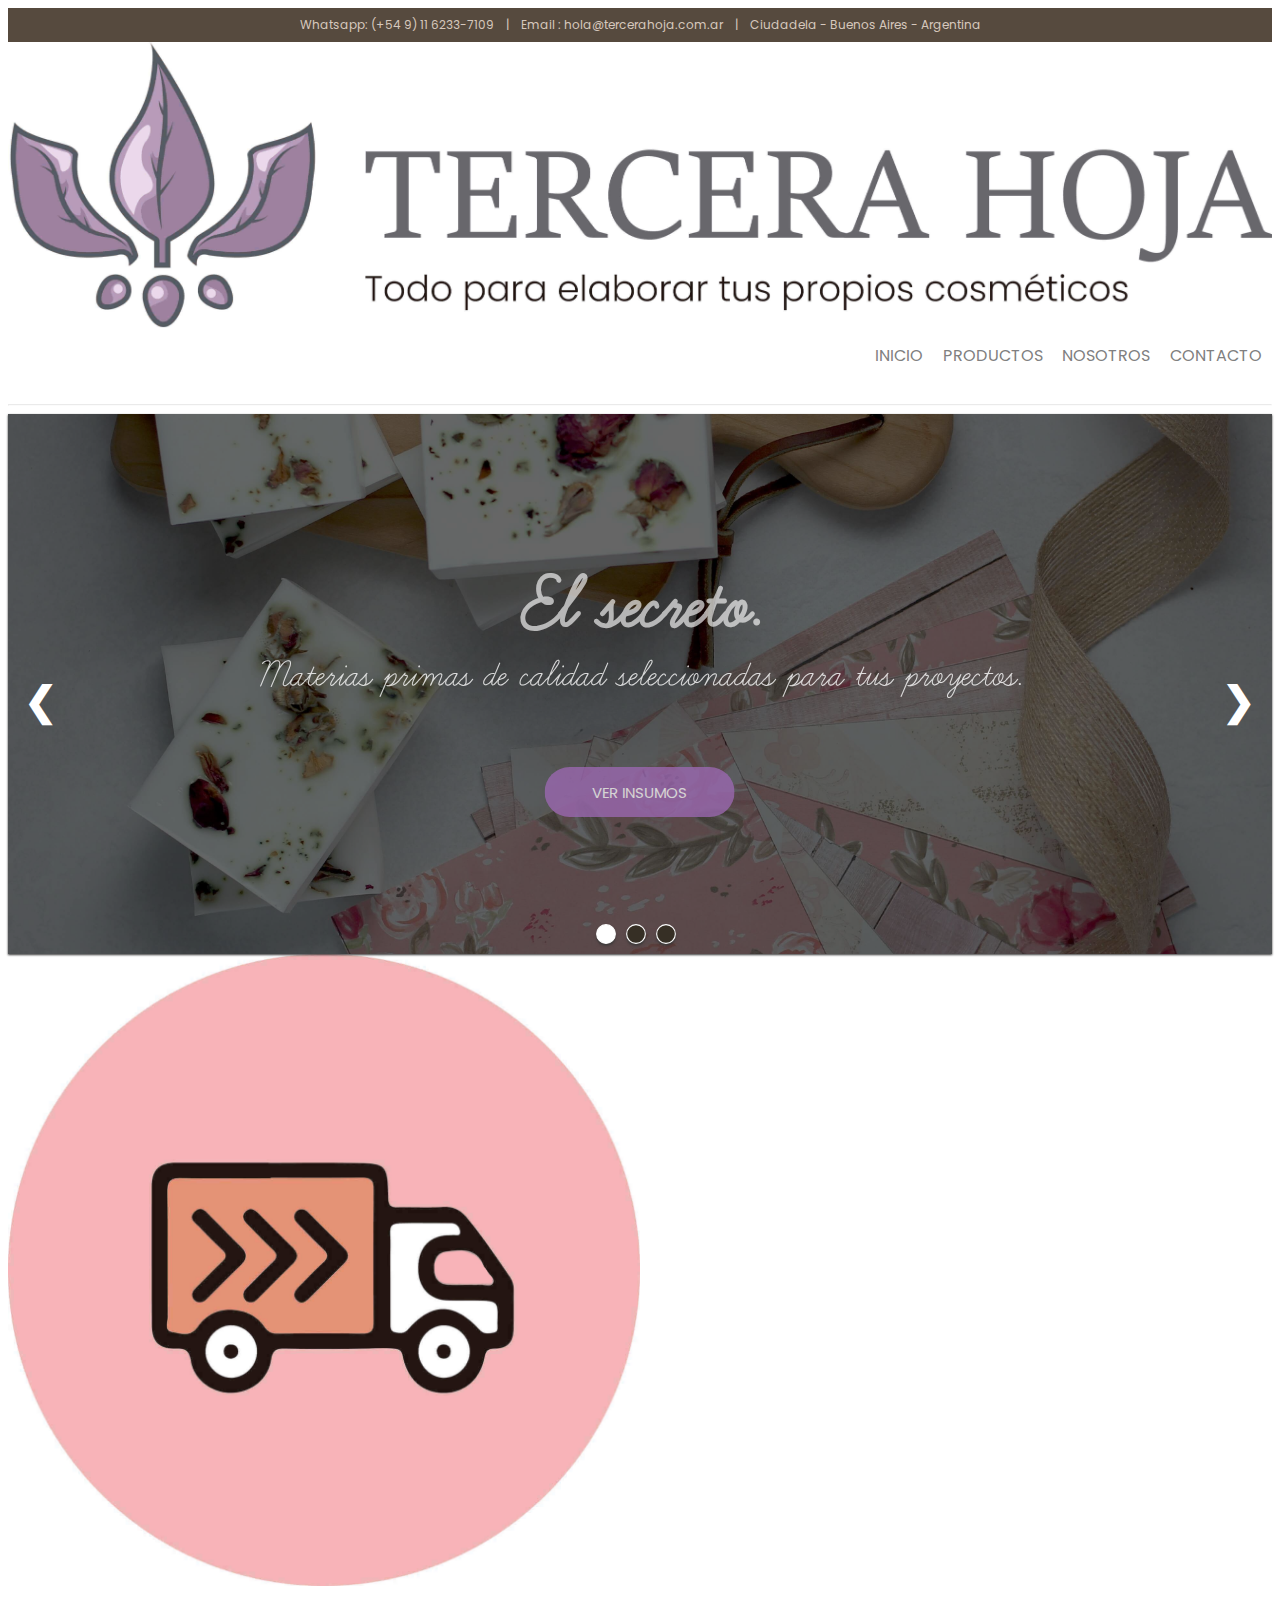
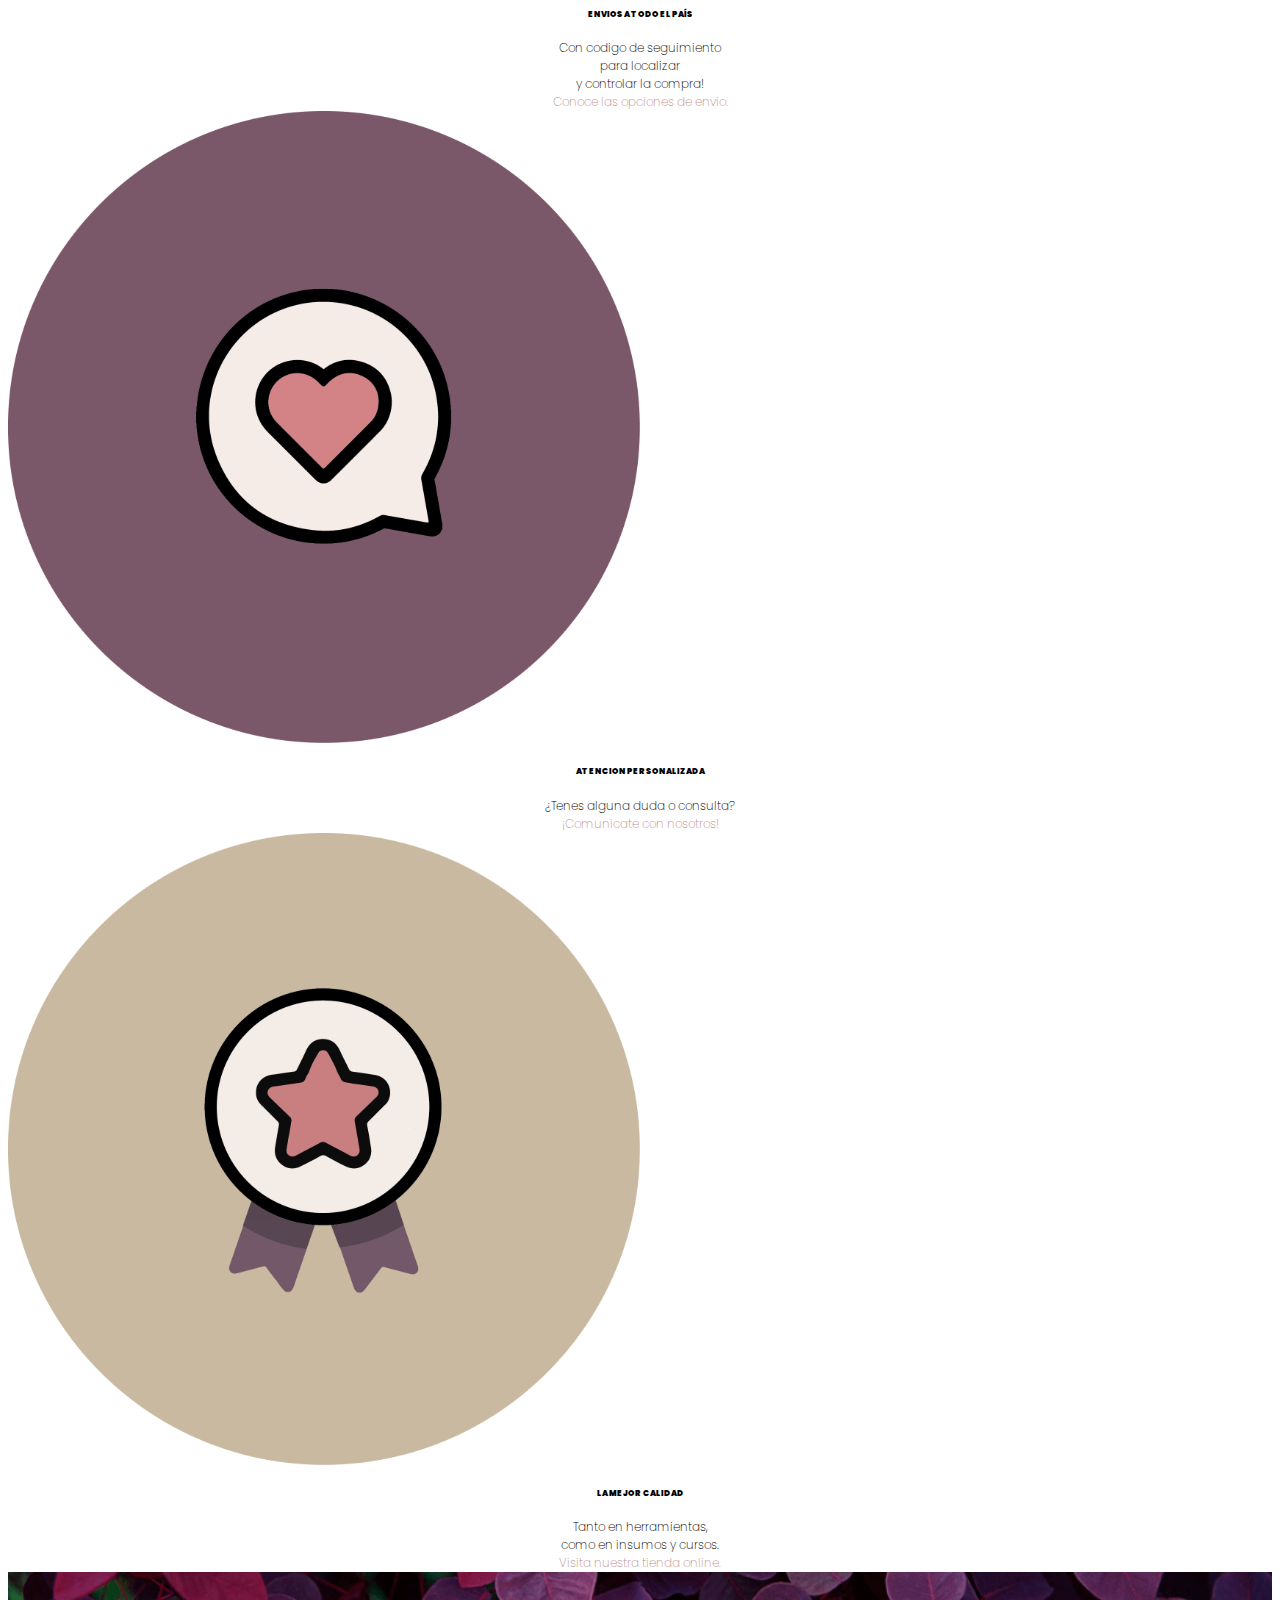
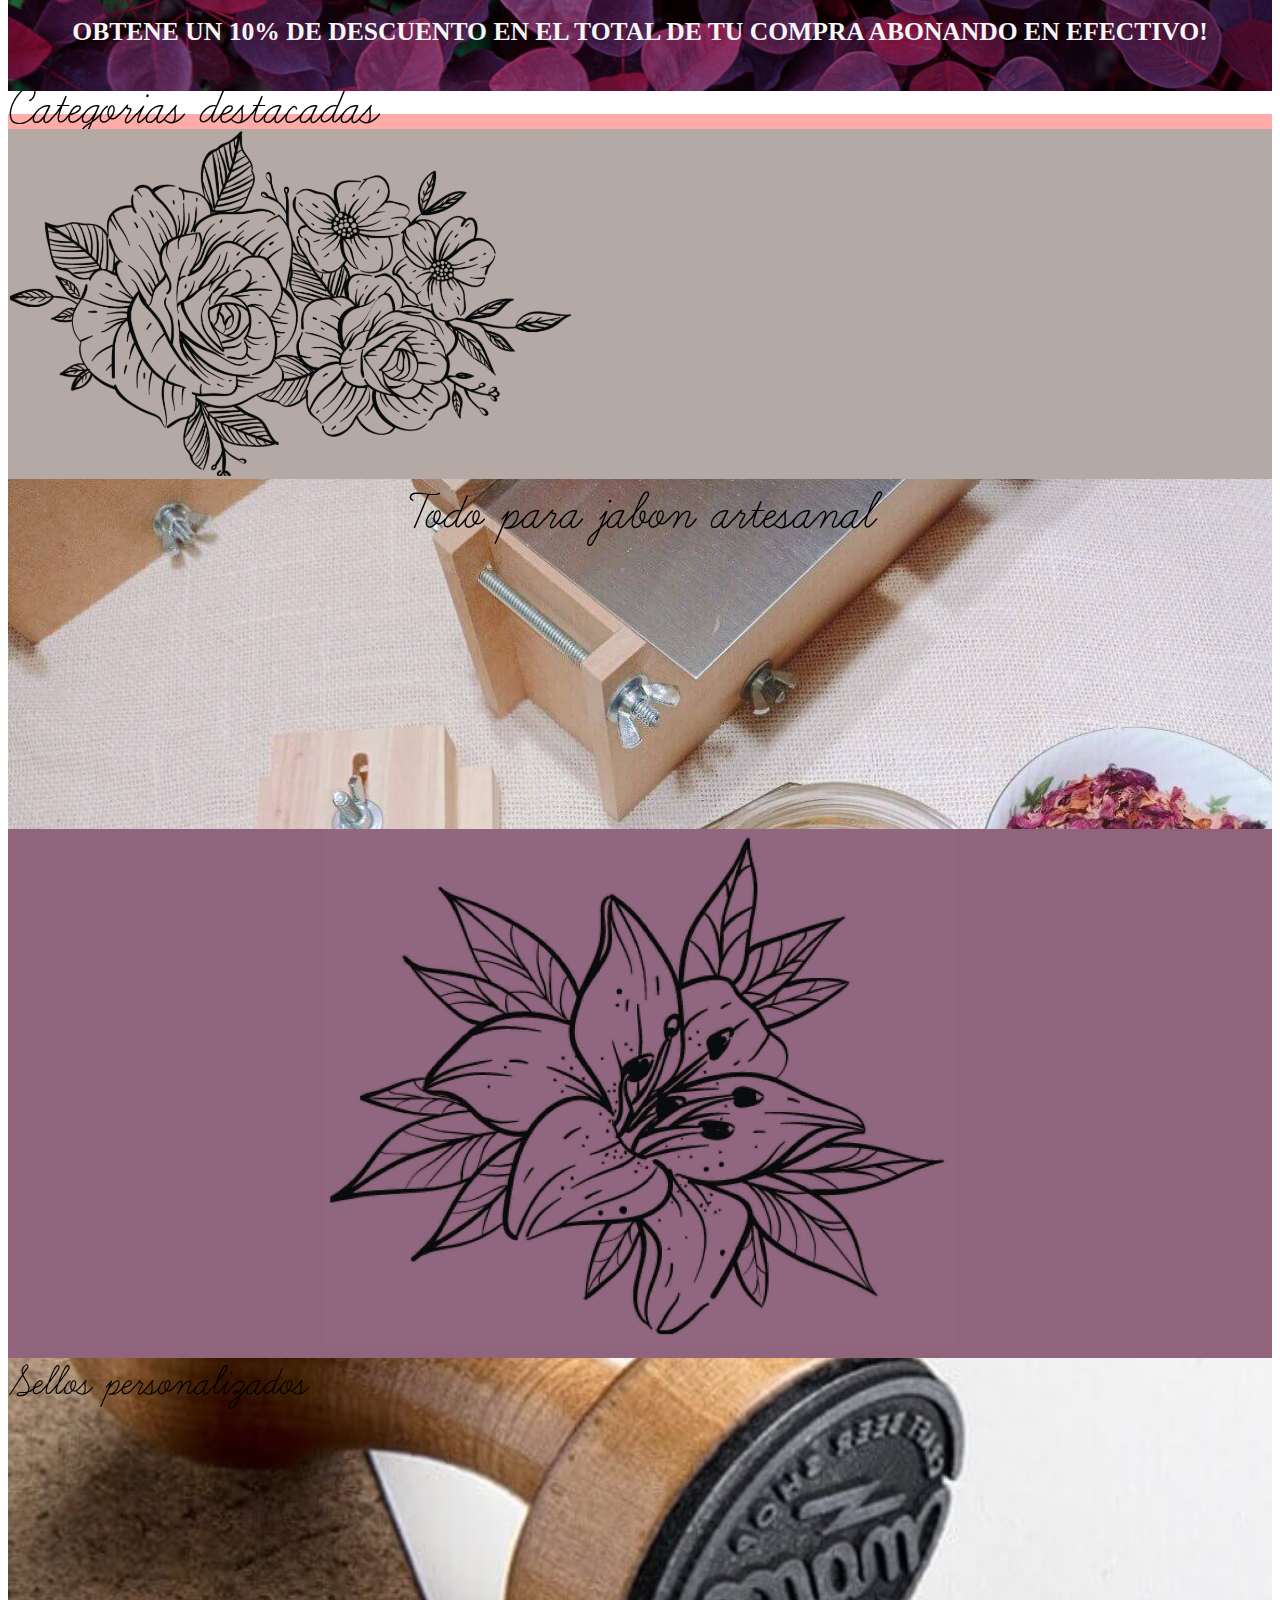
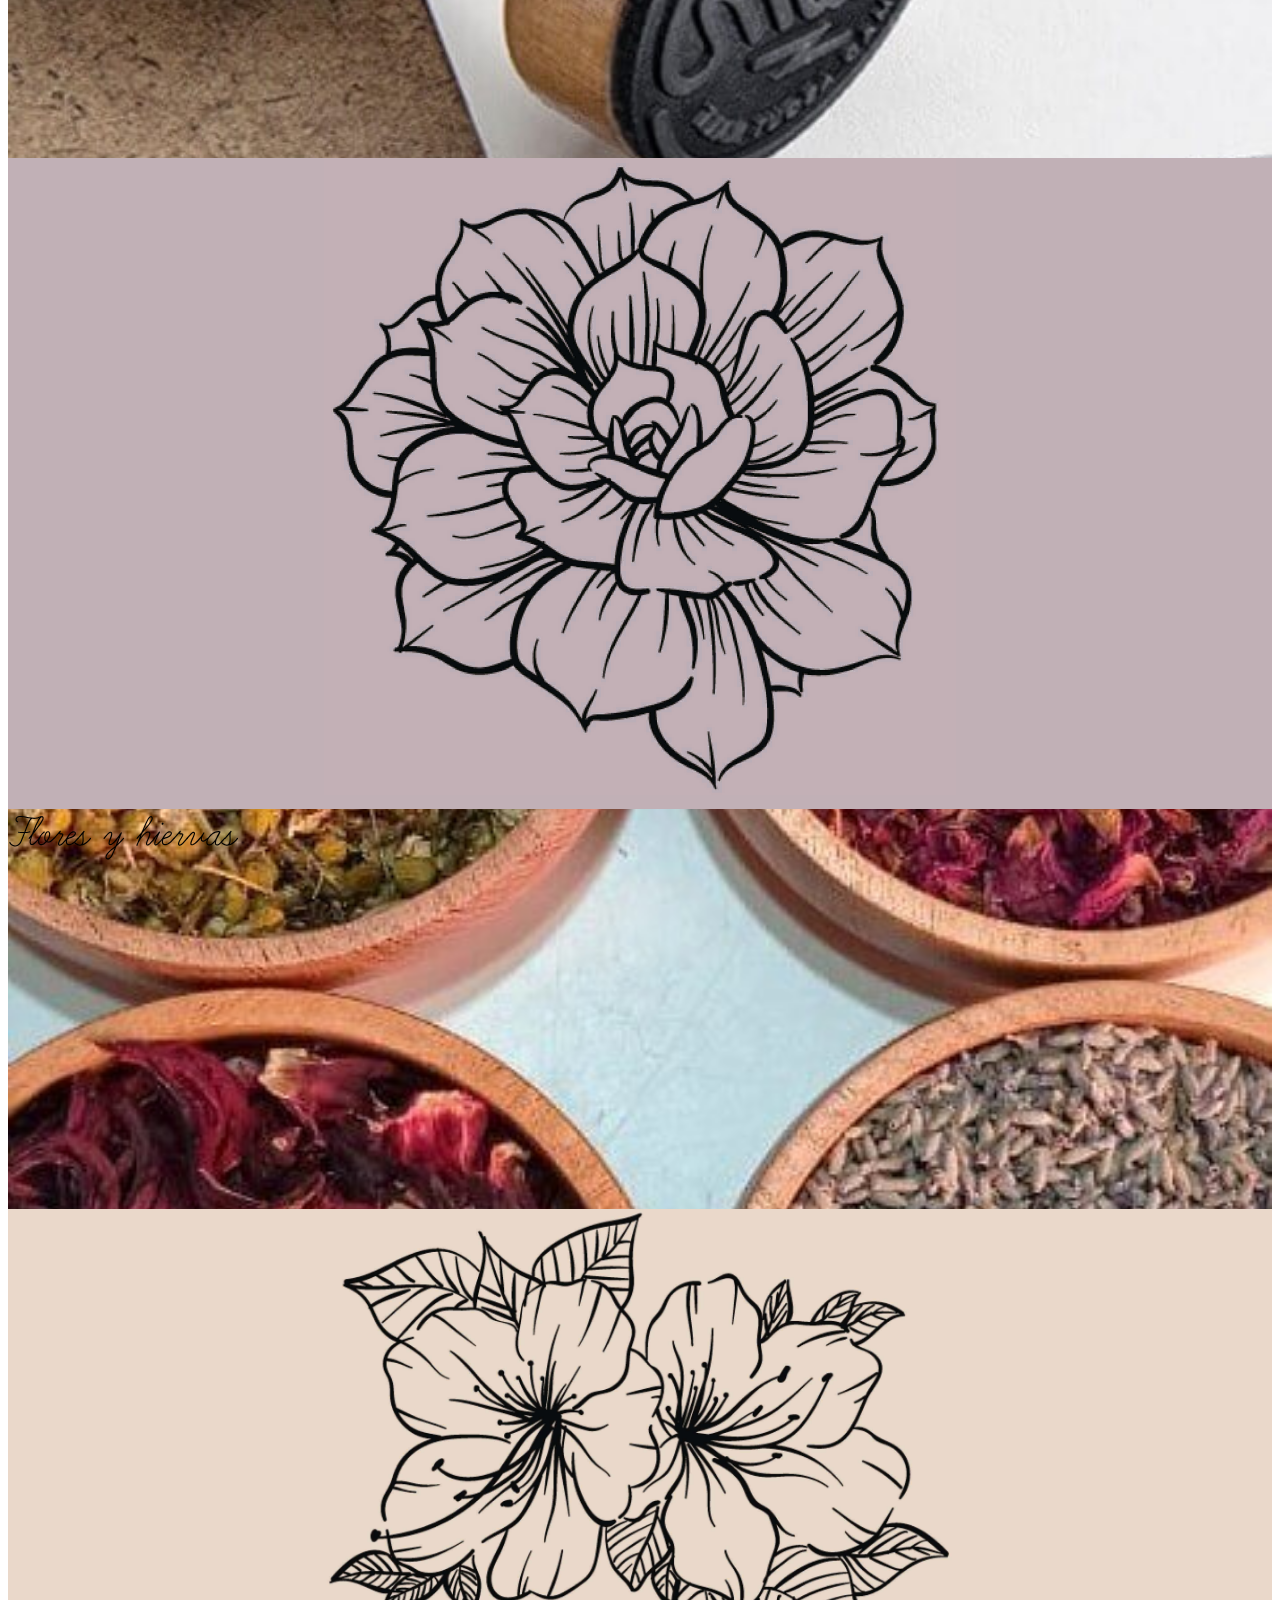
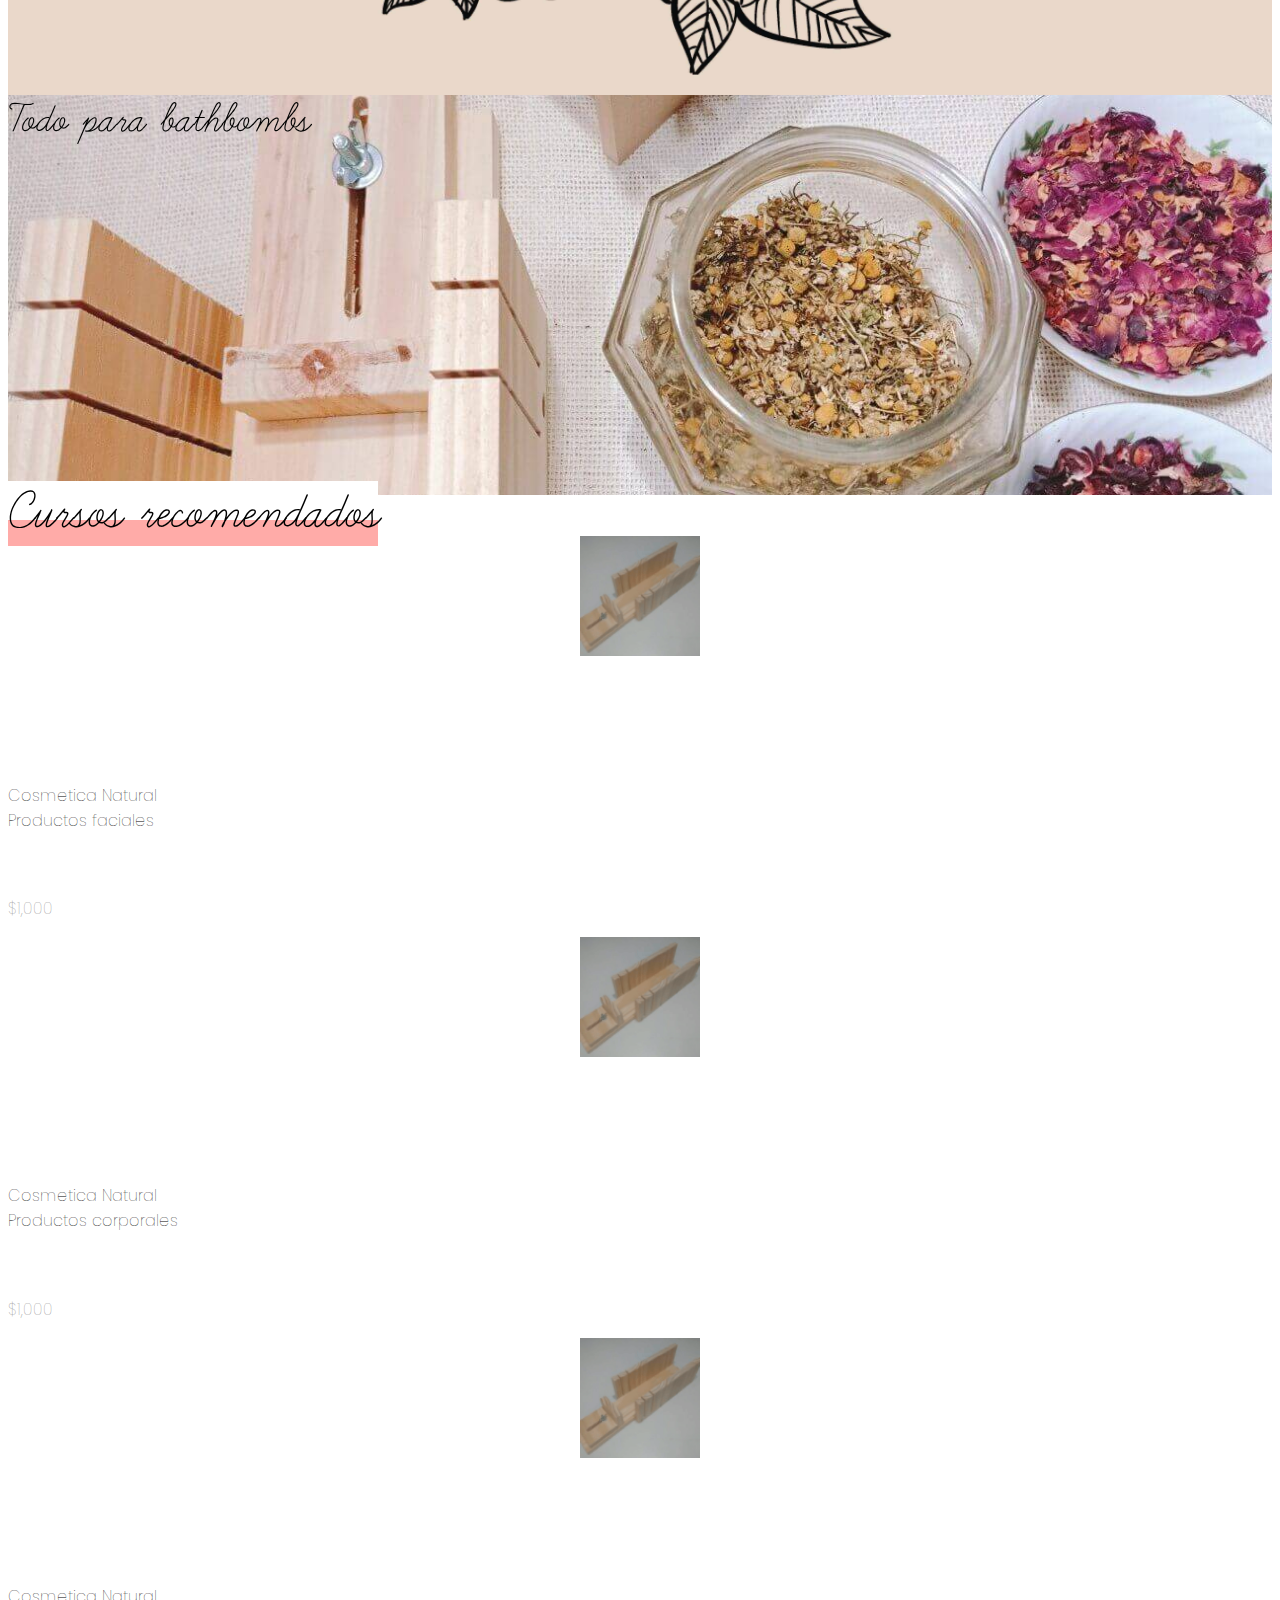
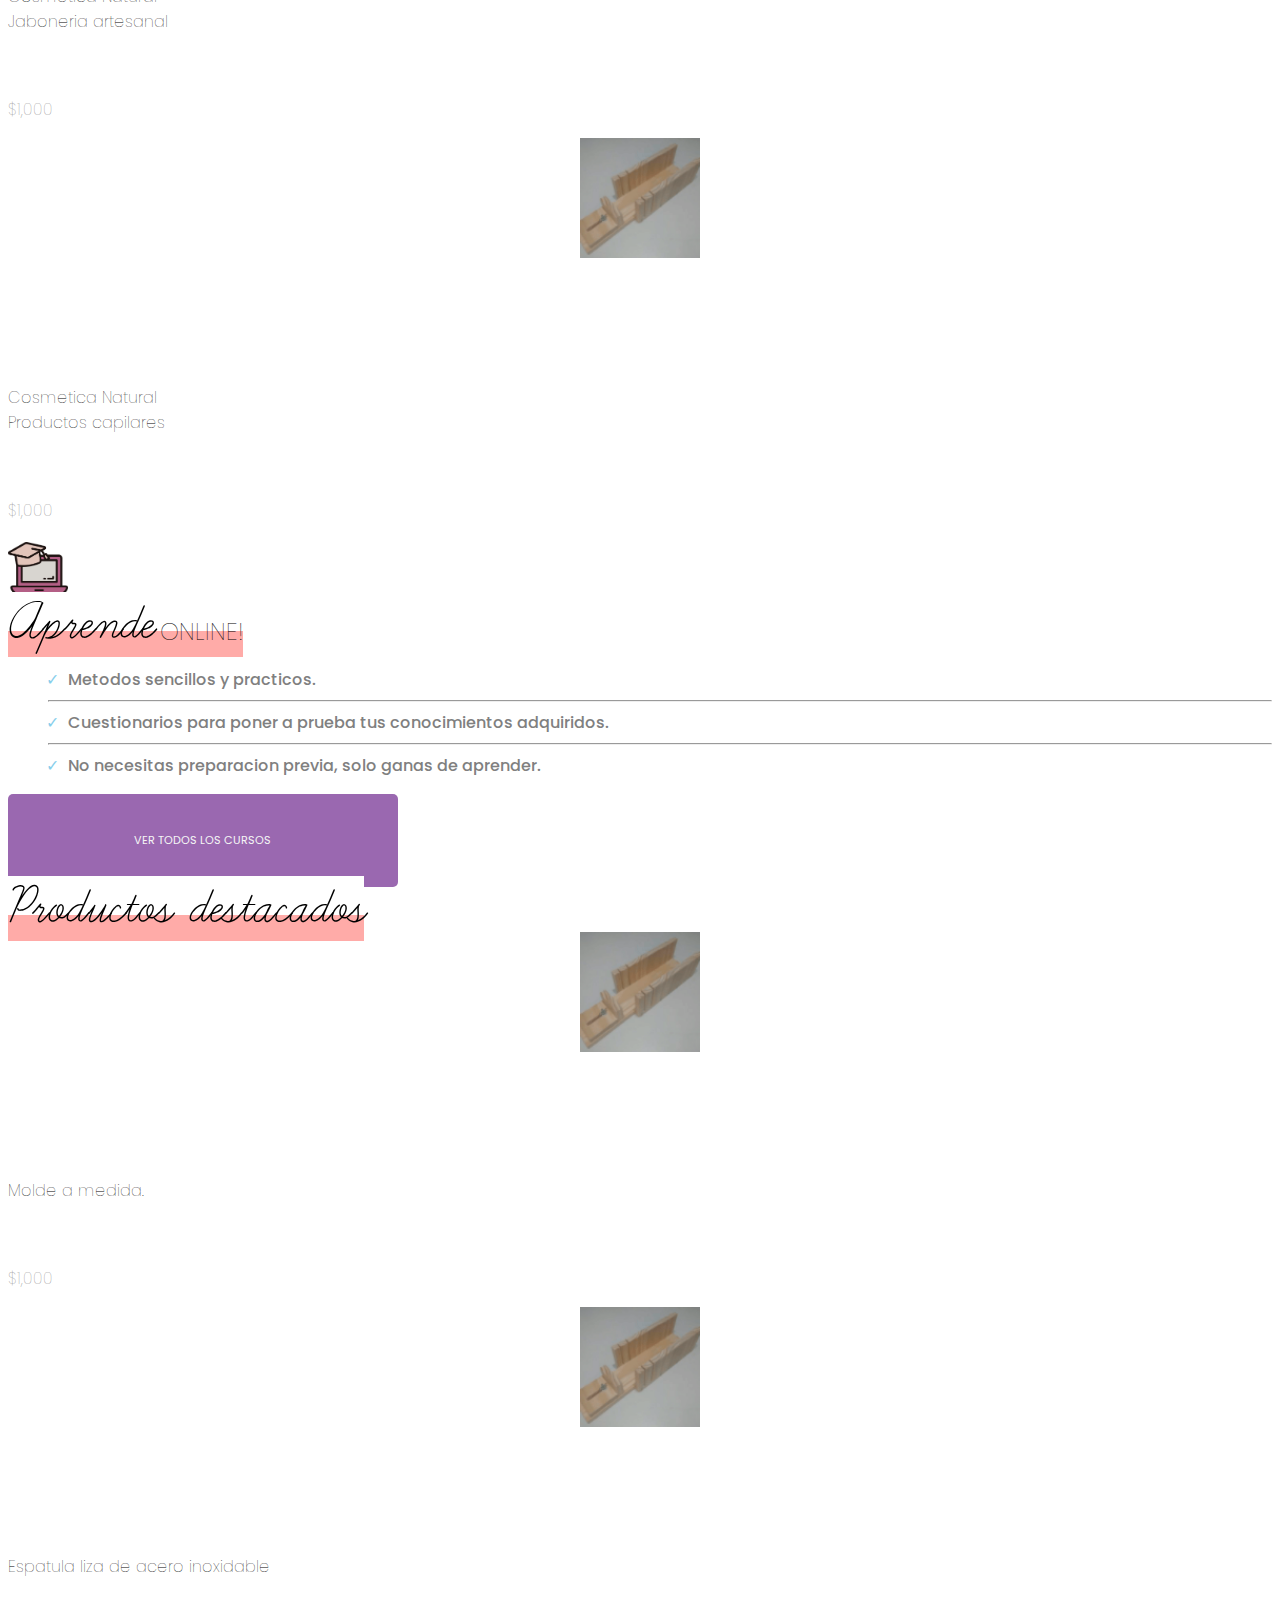
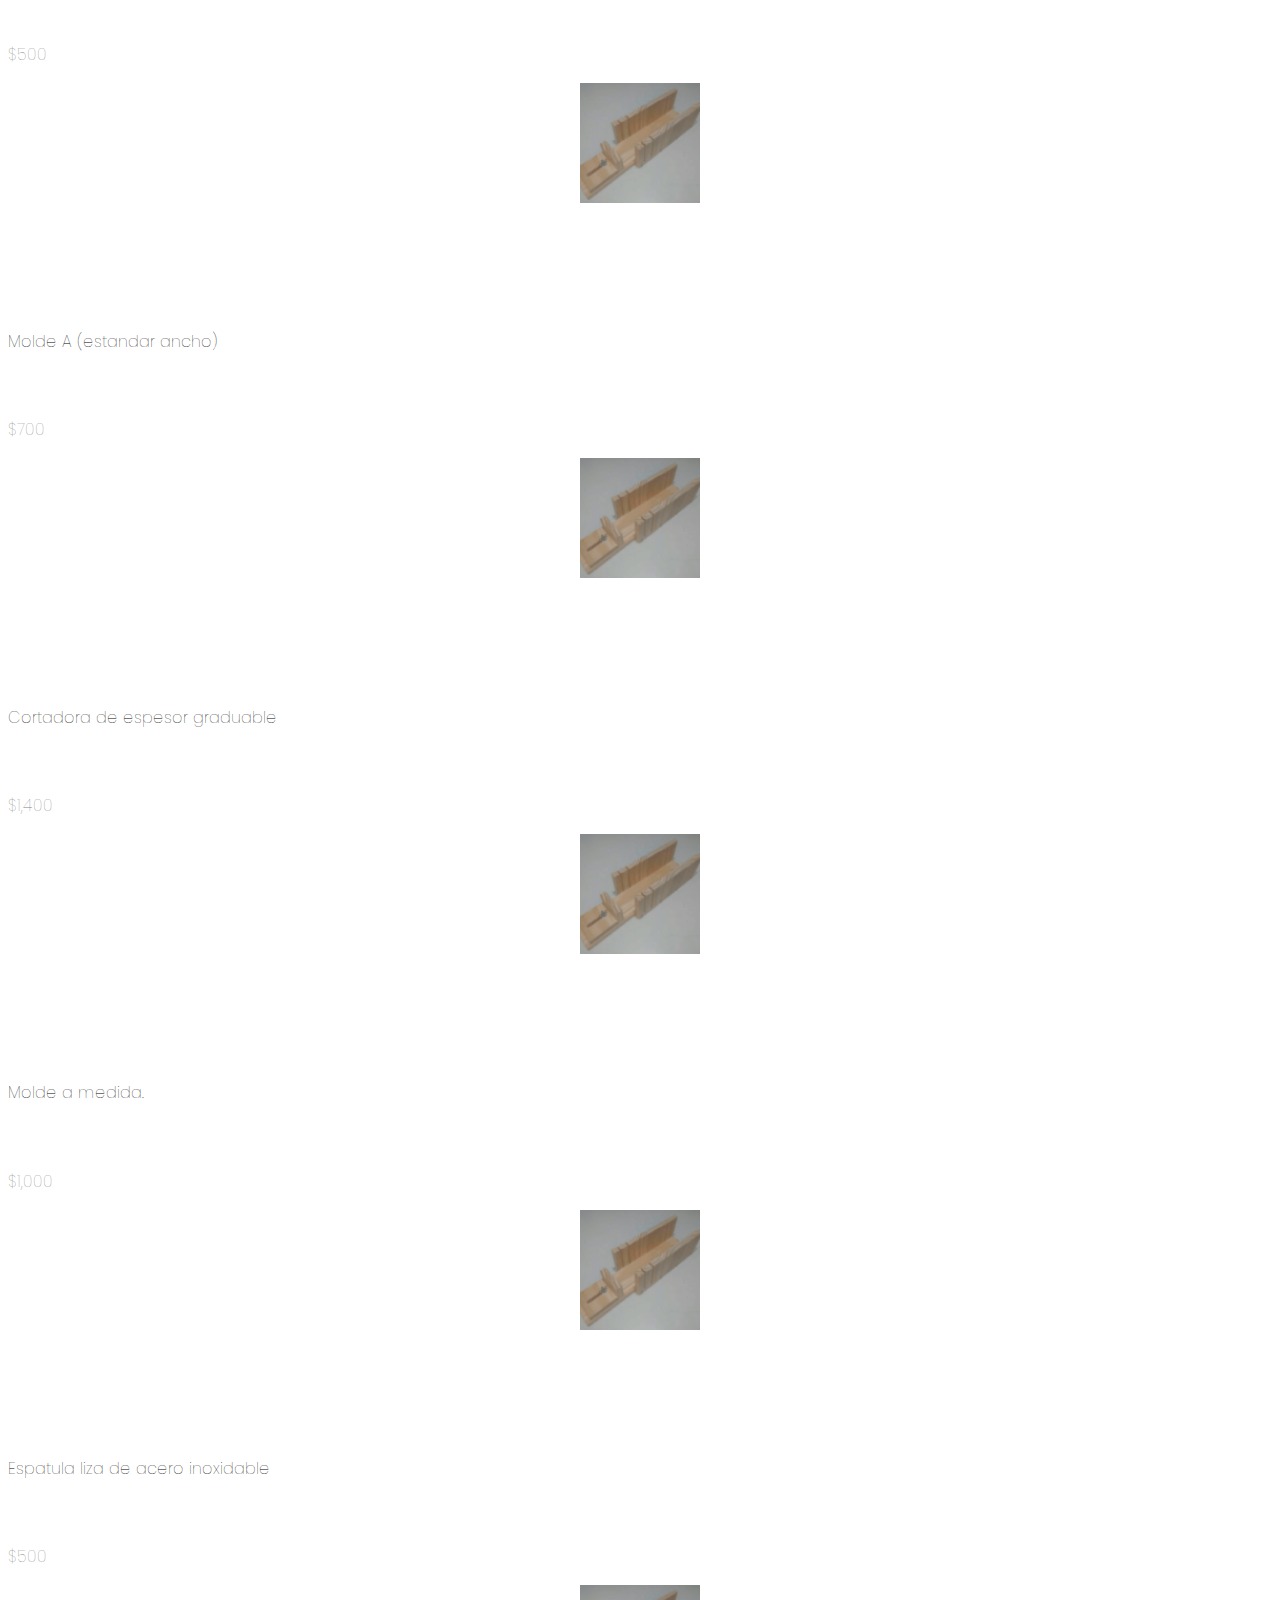
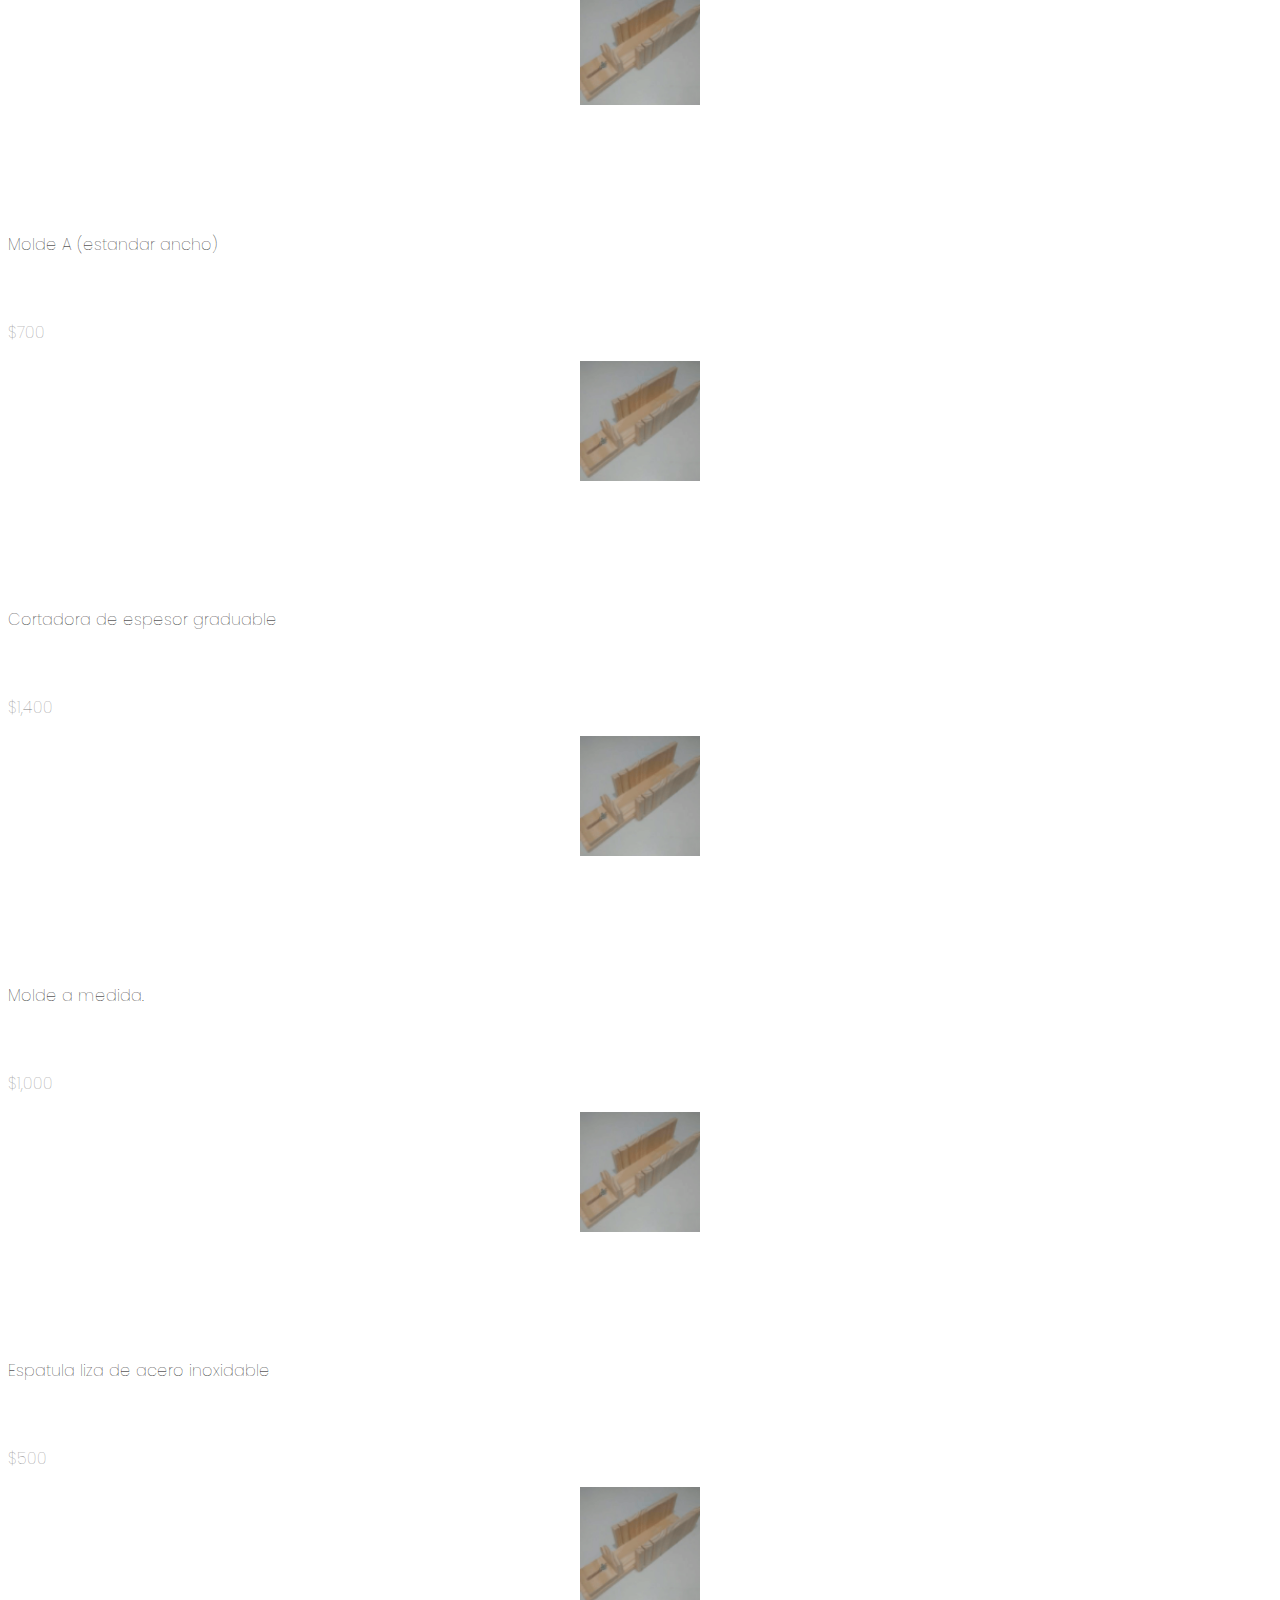
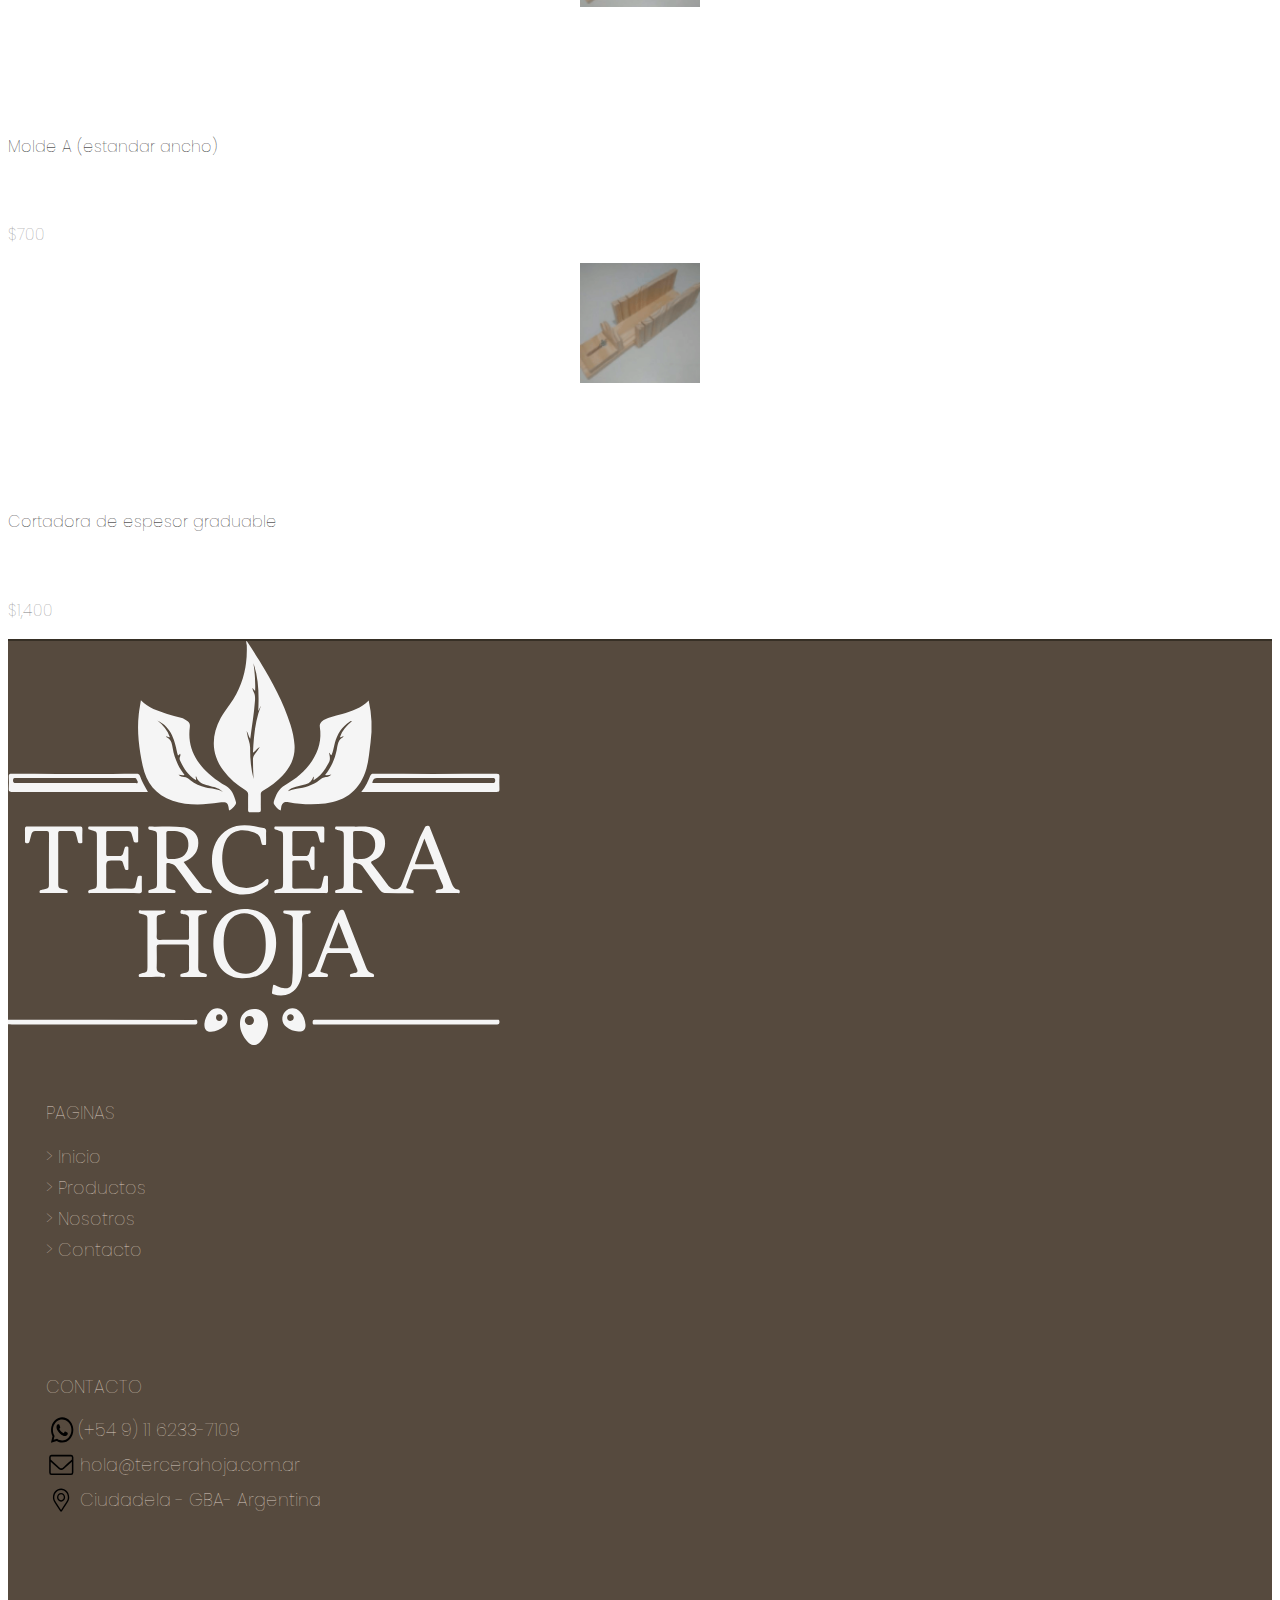
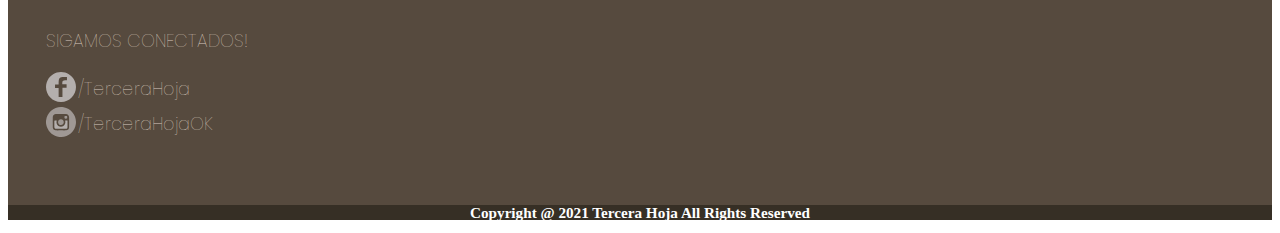
==== terceraHoja.html @ 2987a046 "Added all files from localstorage" ====
<!DOCTYPE html>
<html lang="en">
<head>
    <meta charset="UTF-8">
    <meta name="viewport" content="width=device-width, initial-scale=1">
    <link rel="stylesheet" href="css/styles.css">
    <link rel="preconnect" href="https://fonts.gstatic.com">
    <link rel='shortcut icon' type='image/x-icon' href='./imgs/favicon.png' />
    <link href="https://fonts.googleapis.com/css2?family=Poppins:wght@500&display=swap" rel="stylesheet">
    <link href="https://fonts.googleapis.com/css2?family=Dancing+Script:wght@400;700&display=swap" rel="stylesheet">
    <link href="https://cdn.jsdelivr.net/npm/bootstrap@5.0.0-beta3/dist/css/bootstrap.min.css" rel="stylesheet" integrity="sha384-eOJMYsd53ii+scO/bJGFsiCZc+5NDVN2yr8+0RDqr0Ql0h+rP48ckxlpbzKgwra6" crossorigin="anonymous">
    <title>Tercera Hoja</title>
</head>
<body>
        <header>
            <div class="contenedor-header">
                <div class="header">
                    Whatsapp: (+54 9) 11 6233-7109&emsp;|&emsp;Email : hola@tercerahoja.com.ar&emsp;|&emsp;Ciudadela - Buenos Aires -
                    Argentina
                </div>
            </div>
            <div class="container">
            <div class="row justify-content-between align-items-end mt-2 mx-3 mb-2">
                <div id="hero-logo" class="col-md-5 col-sm-5 col-6 g-2 align-items-end">
                    <img class="img-fluid" src="imgs/logo.png" alt="logo">
                </div>
                <div id="hero-list" class="col-md-6 col-sm-6 col-6 ">
                    <a class="hipervinculo" href="">INICIO</a>
                    <a class="hipervinculo" href="">PRODUCTOS</a>
                    <a class="hipervinculo" href="">NOSOTROS</a>
                    <a class="hipervinculo" href="">CONTACTO</a>
                </div>
                <div class="dropdown col-2">
                    <button onclick="myFunction()" class="dropbtn"> 
                        <div class="hamburguer-menu"></div>
                        <div class="hamburguer-menu"></div>
                        <div class="hamburguer-menu"></div> </button>
                    <div id="myDropdown" class="dropdown-content">
                        <a href="#">INICIO</a>
                        <a href="#">PRODUCTOS</a>
                        <a href="#">NOSOTROS</a>
                        <a href="#">CONTACTO</a>
                    </div>
                    </div> 
            </div>
        </div>
        </header>
    </div>
    <hr class="linea-loca"/>
    <div class="container">
        <div class="row px-0 mx-3 align-items-center justify-content-center">
            <div class="col-md-12 px-0">
                <div class="slider-container">
                    <!-- BUTTONS (input/labels) -->
                    <a id="prev"class="prev" onclick="plusSlides(-1)">&#10094;</a>
                    <a id="next" class="next" onclick="plusSlides(1)">&#10095;</a>
                    <!-- SLIDES -->
                    <div class="slide-wrapper">
                        <div id="slide-role">
                            <div class="slide">
                                <img class="img-slider-1" src="./imgs/slider1.jpg" style="width:100%">
                                <div class="text_carrousel"><div class="in-title-carrousel"><strong>El secreto.</strong></div> Materias primas de calidad
                                seleccionadas para tus
                                proyectos.
                                <br>
                                <button class="btn-ver-insumos" type="button">VER INSUMOS</button>
                                </div>
                            </div>
                            <div class="slide">
                                <img class="img-slider-2 fadeInLeft" src="https://images.pexels.com/photos/33109/fall-autumn-red-season.jpg?auto=compress&cs=tinysrgb&h=650&w=940" style="width:100%">
                                <div class="text_carrousel2"><div class="in-title-carrousel"><strong>Innova con pasión.</strong></div> Aprende y haz volar la imaginación.
                            <br>
                            <button class="btn-ver-cursos" type="button">VER CURSOS</button>
                                </div>
                            </div>
                            <div class="slide">
                                <img class="img-slider-3 fadeInLeft" src="https://images.pexels.com/photos/448714/pexels-photo-448714.jpeg?auto=compress&cs=tinysrgb&h=650&w=940" style="width:100%">
                                <div class="text_carrousel3"><div class="in-title-carrousel"><strong>Deja tu marca.</strong></div> Convierte esta aventura en la mejor de tus hazañas.
                            <br>
                            <button class="btn-ver-herramientas" type="button">VER HERRAMIENTAS</button>
                                </div>
                            </div>
                        </div>
                    </div>
                    </div>
                    <div class="dots">
                        <span id="dot1" class="dot" onclick="currentSlide(1)"></span> 
                        <span class="dot" onclick="currentSlide(2)"></span> 
                        <span class="dot" onclick="currentSlide(3)"></span> 
                    </div>
                </div>
            </div>
        </div>
    </div>
</div>
    <div class="container overflow-hidden p-4">
        <div class="row justify-content-around g-4">
            <div class="col-md-3 d-flex flex-column align-items-center">
                <a href="#"></a>
                <img class="cuadradito_imagen img-fluid" src="imgs/img1.png" alt="camioncito" onmouseover="this.src='imgs/img1-hover.png'" onmouseout="this.src='imgs/img1.png'" >
                <div class="cuadradito_texto p-1"><h6><STRONG>ENVIOS A TODO EL PAÍS</STRONG></h6>Con codigo de seguimiento<br>para localizar<br> y controlar la compra!<br><a href="#"  style="color:rosybrown; text-decoration: none;">Conoce las opciones de envio.</a></div></div>
            <div class="col-md-3 d-flex flex-column align-items-center ">
                <img class="cuadradito_imagen img-fluid" src="imgs/img2.png" alt=""  onmouseover="this.src='imgs/img2-hover.png'" onmouseout="this.src='imgs/img2.png'" >
                <div class="cuadradito_texto p-1"><h6><STRONG>ATENCION PERSONALIZADA</STRONG></h6> ¿Tenes alguna duda o consulta?<br><a href="#"  style="color:rosybrown; text-decoration: none;">¡Comunicate con nosotros!</a></div></div>
            <div class="col-md-3 d-flex flex-column  align-items-center ">
                <img class="cuadradito_imagen img-fluid" src="imgs/img3.png" alt=""  onmouseover="this.src='imgs/img3-hover.png'" onmouseout="this.src='imgs/img3.png'" >
                <div class="cuadradito_texto p-1"> <h6><STRONG>LA MEJOR CALIDAD</STRONG></h6>Tanto en herramientas,<br> como en insumos y cursos.<br><a href="#"  style="color:rosybrown; text-decoration: none;"> Visita nuestra tienda online. </a></div></div>
            </div>
        </div>
    <div class="container">
        <div class="row mx-3 justify-content-center align-items-center">
            <div class="col-md-12 px-0">
                <div class="wrap_discount">
                    <div class="image_discount">
                        <div class="text_discount"><strong>OBTENE UN 10% DE DESCUENTO EN EL TOTAL DE TU COMPRA ABONANDO EN EFECTIVO!</strong>
                        </div>
                    </div>
            </div>
        </div>
    </div>
    </div>
    <div class="container">
        <div class="row justify-content-center p-1 mt-3 g-1">
            <div class="col-md-4 d-flex align-items-center justify-content-center">
                <div class="categorias_destacadas">Categorias destacadas</div>
            </div>
        </div>
    </div>
    <div class="container">
        <div class="row mx-3 justify-content-center align-items-center d-flex pt-3 px-0">
            <div id="flor1" class="col-md-3 col-3 py-2 px-2 d-flex flex-column justify-content-center align-items-center ">
                <img class="img-fluid" src="imgs/flor1.jpg" alt="flores dibujadas">
                <div class="texto_flor1">Todo para jabon artesanal</div>
            </div>
            <div class="col-md-9 col-9 py-2 px-0">
                <div class="side_flor1"></div>
            </div>
        </div>
    </div>
    <div class="container">
        <div class="row mx-3 justify-content-center ">
            <div class="col-md-4 col-4 d-flex flex-column justify-content-center align-items-center g-2  ps-0">
                <div class="flor2 d-flex flex-column justify-content-center align-items-center">
                    <img class="img-fluid flor2-img" src="./imgs/flor2.jpg" alt="">
                    <div class="text_flor2 ">Sellos personalizados</div>
                </div>
                <div class="below_flor2">
                </div>
            </div>
            <div class="col-md-4 col-4 d-flex flex-column justify-content-center align-items-center g-2 ">
                <div class="flor3 d-flex flex-column justify-content-center align-items-center">
                    <img class="img-fluid flor3-img" src="./imgs/flor3.jpg" alt="">
                    <div class="text_flor3">Flores y hiervas
                    </div>
                </div>
                <div class="below_flor3">
                </div>
            </div>
            <div class="col-md-4 col-4 d-flex flex-column justify-content-center align-items-center g-2 pe-0">
                <div class="flor4 d-flex flex-column justify-content-center align-items-center">
                    <img class="img-fluid flor4-img d-flex flex-column justify-content-start align-items-center" src="./imgs/flor4.jpg" alt="">
                    <div class="text_flor4 d-flex flex-column justify-content-end align-items-center ">Todo para bathbombs
                    </div>
                </div>
                <div class="below_flor4">
                </div>
            </div>
        </div>
    </div>
    <div class="container">
        <div class="row mx-3 justify-content-center align-items-start">
            <div class="col-12 col-md-8 col-8 mb-4 font-poppins d-flex flex-column align-items-center justify-content-center ">
                <span class="title-aprende-online1 my-4">Cursos recomendados</span> 
                <div class="row w-100 h-100">
                    <div class="col-md-3 col-6 ">
                        <img class="course-img" src="imgs/producto.png" alt="" >
                        <p class="course-name">Cosmetica Natural<br>Productos faciales</p>
                        <p class="course-price-number">$1,000</p>
                    </div>
                    <div class="col-md-3 col-6">
                        <img class="course-img" src="imgs/producto.png" alt="" >
                        <p class="course-name">Cosmetica Natural<br>Productos corporales</p>
                        <p class="course-price-number">$1,000</p>
                    </div>
                    <div class="col-md-3 col-6">
                        <img class="course-img" src="imgs/producto.png" alt="" >
                        <p class="course-name">Cosmetica Natural<br>Jaboneria artesanal</p>
                        <p class="course-price-number">$1,000</p>
                    </div>
                    <div class="col-md-3 col-6">
                        <img class="course-img" src="imgs/producto.png" alt="" >
                        <p class="course-name">Cosmetica Natural<br>Productos capilares</p>
                        <p class="course-price-number">$1,000</p>
                    </div>
                </div>
            </div>
            <div class="col-12 col-md-4 col-4 mb-1 mt-4 font-poppins d-flex flex-column align-items-center justify-content-center">
                <img class="pc-aprende-online img-fluid" src="./imgs/pc.jpg" alt="">
                <br>
                <span class="title-aprende-online1">Aprende<span class="title-aprende-online2"> ONLINE!</span></span>
                <ul class="ul-aprende-online px-0">
                    <li class="aprende-online ">Metodos sencillos y practicos.</li>
                    <hr>
                    <li class="aprende-online">Cuestionarios para poner a prueba tus conocimientos adquiridos.</li>
                    <hr>
                    <li class="aprende-online mb-2">No necesitas preparacion previa, solo ganas de aprender.</li>
                </ul>
                <button class="btn-aprende-online" type="button">VER TODOS LOS CURSOS</button>
            </div>
        </div>
    </div>
    <div class="container">
        <div class="row mx-3">
            <div class="col-12 mb-4 font-poppins d-flex flex-column align-items-center justify-content-center ">
                <span class="title-productos-destacados my-4"><strong>Productos destacados</strong></span> 
                <div class="row w-100 h-100">
                    <div class="col-6 col-md-2  ">
                        <img class="product-img" src="imgs/producto.png" alt="" >
                        <p class="product-name">Molde a medida.</p>
                        <p class="product-price-number">$1,000</p>
                    </div>
                    <div class="col-6  col-md-2">
                        <img class="product-img" src="imgs/producto.png" alt="" >
                        <p class="product-name">Espatula liza de acero inoxidable</p>
                        <p class="product-price-number">$500</p>
                    </div>
                    <div class="col-6  col-md-2">
                        <img class="product-img" src="imgs/producto.png" alt="" >
                        <p class="product-name">Molde A (estandar ancho)</p>
                        <p class="product-price-number">$700</p>
                    </div>
                    <div class="col-6  col-md-2">
                        <img class="product-img" src="imgs/producto.png" alt="" >
                        <p class="product-name">Cortadora de espesor graduable</p>
                        <p class="product-price-number">$1,400</p>
                    </div>
                    <div class="col-6  col-md-2 ">
                        <img class="product-img" src="imgs/producto.png" alt="" >
                        <p class="product-name">Molde a medida.</p>
                        <p class="product-price-number">$1,000</p>
                    </div>
                    <div class="col-6  col-md-2">
                        <img class="product-img" src="imgs/producto.png" alt="" >
                        <p class="product-name">Espatula liza de acero inoxidable</p>
                        <p class="product-price-number">$500</p>
                    </div>
                    <div class="col-2  col-md-2 d-none d-md-block">
                        <img class="product-img" src="imgs/producto.png" alt="" >
                        <p class="product-name">Molde A (estandar ancho)</p>
                        <p class="product-price-number">$700</p>
                    </div>
                    <div class="col-2  col-md-2 d-none d-md-block">
                        <img class="product-img" src="imgs/producto.png" alt="" >
                        <p class="product-name">Cortadora de espesor graduable</p>
                        <p class="product-price-number">$1,400</p>
                    </div>
                    <div class="col-2  col-md-2 d-none d-md-block ">
                        <img class="product-img" src="imgs/producto.png" alt="" >
                        <p class="product-name">Molde a medida.</p>
                        <p class="product-price-number">$1,000</p>
                    </div>
                    <div class="col-2  col-md-2 d-none d-md-block">
                        <img class="product-img" src="imgs/producto.png" alt="" >
                        <p class="product-name">Espatula liza de acero inoxidable</p>
                        <p class="product-price-number">$500</p>
                    </div>
                    <div class="col-2  col-md-2 d-none d-md-block">
                        <img class="product-img" src="imgs/producto.png" alt="" >
                        <p class="product-name">Molde A (estandar ancho)</p>
                        <p class="product-price-number">$700</p>
                    </div>
                    <div class="col-2  col-md-2 d-none d-md-block">
                        <img class="product-img" src="imgs/producto.png" alt="" >
                        <p class="product-name">Cortadora de espesor graduable</p>
                        <p class="product-price-number">$1,400</p>
                    </div>
                </div>
            </div>
        </div>
    </div>
    <div class="container-fluid">
        <div class="row gx-4 pt-2 justify-content-center align-items-top footer ">
            <div class="col-sm-3 col-6 pt-4 no-display">
                <div class="logo-footer">
                    <img class="img-fluid" src="./imgs/logo-footer.svg" alt="">
                </div>
            </div>
            <div class="col-sm-2 col-12 footer-ul-header ">
                <p>PAGINAS</p>
                <ul class="no-list-type">
                    <li><span>&#62;</span> Inicio</li>
                    <li><span>&#62;</span> Productos</li>
                    <li><span>&#62;</span> Nosotros</li>
                    <li><span>&#62;</span> Contacto</li>
                </ul>
            </div>
            <div class="col-sm-3 col-12 footer-ul-header"><p>CONTACTO</p>
            <ul class="no-list-type">
                <li class="icon-what mb-3"><span class="tab-space"></span>(+54 9) 11 6233-7109</li>
                <li class="icon-mail mb-3"><span class="tab-space"> hola@tercerahoja.com.ar</li>
                <li class="icon-locat"><span class="tab-space"></span>Ciudadela - GBA- Argentina</li>
            </ul>
            </div>
            <div class="col-sm-2 col-12 footer-ul-header"><p>SIGAMOS CONECTADOS!</p>
            <ul class="no-list-type">
                <li class="icon-face mb-3"><span class="tab-space"></span>/TerceraHoja</li>
                <li class="icon-insta"><span class="tab-space"></span>/TerceraHojaOK</li>
            </ul>
            </div>
            <div class="row p-0 m-0">
                <div class="col-md-12 black-background">
                    <h6 class="copyright-footer">Copyright @ 2021 Tercera Hoja All Rights Reserved</h6>
                </div>
            </div>
        </div>
    </div>
    <div class="container-fluid">
    </div>
    <button onclick="topFunction()" id="backToTopBtn" title="Go to top"><img src="./imgs/arrow-up-outline.svg" style="height: 30px; width: 30px;" alt=""></button> 
    <script src="js/script.js"></script>
    <script src="https://cdn.jsdelivr.net/npm/bootstrap@5.0.0-beta3/dist/js/bootstrap.bundle.min.js" integrity="sha384-JEW9xMcG8R+pH31jmWH6WWP0WintQrMb4s7ZOdauHnUtxwoG2vI5DkLtS3qm9Ekf" crossorigin="anonymous"></script>
</body>
</html>
---- css/styles.css ----
/*colors
color violeta: rgba(154,104,176,255)
*/

@font-face {
  font-family: "fontItalic";
  src: url('../fonts/learningCurve.ttf');
}

.center{
  justify-content: center;
}

.tab-space{
    padding-left: 2px;
}

.linea-loca{
  color:#b3a9a7;
  opacity: 0.20;
}

.hipervinculo {
  margin: 1.1vh;
  font-family: "Poppins", sans-serif;
  text-decoration: none;
  color: grey;
}

.hipervinculo:hover{
  text-decoration: underline;
  text-underline-offset: 20%;
  color: #362f25;
}

header{
  background-color: white;
}

.header {
  display: flex;
  color: rgba(214,200,189,255);
  background-color: #564a3e;
  font-family: "Poppins", sans-serif;
  font-size: 70%;
  justify-content: center;
  align-items: center;
  padding: 0.9%;
}

#hero-list{
display: flex;
align-items: end;
justify-content: end;
text-decoration: none;
}

.wrap_discount {
  width: 100%;
}

.image_discount {
  background-image: url(../imgs/fondo-desc.jpg);
  background-size: cover;
  position: relative;
  width: 100%;
  height: 100%;
  color: white;
  text-align: center;
  padding: 3.5%;
}

.image_discount:before{
  content: '';
  position: absolute;
  top: 0;
  right: 0;
  left: 0;
  bottom: 0;
  background: rgba(0,0,0,0.4);
}

.text_discount {
  color: whitesmoke;
  position: relative;
  top: 0;
  left: 0;
  width: 100%;
  height: 100%;
}

.photo-box, .text-box {
  overflow: hidden;
  position: relative;
  height: 250px;
  object-fit: cover;
}

.photo-box-thin {
  height: 120px;
}


img {
  max-width: 100%;
  max-height: 100%;
  object-fit: contain;
  
}

/* Cuadritos con imagen */
.cuadradito_imagen{
  height: 50%;
  width: 50%;
}
.cuadradito_texto{
  text-align: center;
  font-family: "poppins", sans-serif;
  font-size: 75%;
  font-weight: 200;
}

.cuadradito_imagen:hover{
  /* box-shadow: 1px 1px 0.5px grey; */
  border-radius: 60px;
  opacity: 0.9;
}


/* Cuadritos con imagen */

.categorias_destacadas{
  background: linear-gradient(180deg, white 60%, #ffaba8 40%);
  font-family: 'fontItalic',sans-serif;
  font-size: 3rem;
  line-height: 60%;
  font-weight: 500;
}


/*Content 3 */

#flor1{
  background-color: #b3a9a7;
  height: 350px;
}

.flor2{
  height: 30%;
  width: 100%;
  background-color: #90647d;
  font-family: 'fontItalic',sans-serif;
  font-size: 4vw;
  text-align: center;
  position: relative;
}

.flor3{
  height: 30%;
  width: 100%;
  background-color: #c1b0b6;
  font-family: 'fontItalic',sans-serif;
  text-align: center;
  font-size: 4vw;
}
.flor4{
  height: 30%;
  width: 100%;
  background-color: #ead8ca;
  font-family: 'fontItalic',sans-serif;
  text-align: center;
  font-size: 4vw;
}

.text_flor2, .text_flor3, .text_flor4{
  position: absolute;

  }
  
  .flor2-img{
    /* padding: 1vh 5vh 8vh 5vh; */
    height: 50%;
    width: 50%;
  }
  .flor3-img{
    height: 50%;
    width: 50%;
  }
  .flor4-img{
    height: 50%;
    width: 50%;
  }
.texto_flor1{
    font-family: 'fontItalic',sans-serif;
    font-size: 5vw;
    text-align: center;
    line-height: 100%;
  }
  
.side_flor1{
  background-image: url(../imgs/content1.jpeg);
  background-size: cover;
  width: 100%;
  height: 350px;
}

.below_flor2{
  height: 400px;
  width: 100%;
  background-image: url(../imgs/below-flor2.jpg);
  background-size:cover;
  background-repeat: no-repeat;
  background-position:15%;
}
.below_flor3{
  height: 400px;
  width: 100%;
  background-image: url(../imgs/below-flor3.jpeg);
  background-size: cover;
  background-position: center;
}
.below_flor4{
  height: 400px;
  width: 100%;
  background-image: url(../imgs/content1.jpeg);
  background-size: cover;
  background-position: left;
}
/*                      Content  3                     */

/*                     Carrousel main                   */

#imagen {
  display: flex;
  margin: auto;
  max-width: 50%;
  max-height: 50%;
  height: auto;
  object-fit: contain;
}

* {
  box-sizing: border-box;
}

/*   Carrousel main     */

/* Next & previous buttons */
.prev,
.next {
  cursor: pointer;
  position: absolute;
  top: 50%;
  width: auto;
  margin-top: -22px;
  padding: 16px;
  color: white;
  font-weight: bold;
  font-size: 18px;
  transition: 0.6s ease;
  border-radius: 0 3px 3px 0;
  user-select: none;
  text-decoration: none;
}

/* Position the "next button" to the right */
.next {
  right: 0;
  border-radius: 3px 0 0 3px;
}

/* On hover, add a black background color with a little bit see-through */
.prev:hover,
.next:hover {
  background-color: rgba(0, 0, 0, 0.8);
}

/* Caption text */
.text {
  color: #f2f2f2;
  font-size: 15px;
  padding: 8px 12px;
  position: absolute;
  bottom: 8px;
  width: 100%;
  text-align: center;
}

/* Number text (1/3 etc) */
.numbertext {
  color: #f2f2f2;
  font-size: 12px;
  padding: 8px 12px;
  position: absolute;
  top: 0;
}

/* The dots/bullets/indicators */
.dot {
  cursor: pointer;
  height: 15px;
  width: 15px;
  margin: 0 2px;
  /* background-color: #bbb; */
  border-radius: 50%;
  display: inline-block;
  /* transition: background-color 0.6s ease; */
}

.active,
.dot:hover {
  background-color: #717171;
}

.ul-aprende-online .aprende-online:before {
  content: '✓'; 
  color: skyblue;
  margin: 5%;
  position: absolute;
  margin:0 5px 0 -22px;
}

.aprende-online {
  list-style-type: none;
  font-size: 75%;
  font-weight: 500;
  padding: 0%;
  position: relative;
  padding-left: 20px;
  color:grey
}

.pc-aprende-online{
  height: 60px;
  width: 60px;
  text-align: center;
}

.title-aprende-online1{
  font-family: 'fontItalic',sans-serif;
  font-size: 2.8rem;
  background: linear-gradient(180deg, white 60%, #ffaba8 40%);
  margin-bottom: 5%;
  margin-top: 2%;
  line-height: 60%;
}

.title-aprende-online2{
  font-family: 'poppins',sans-serif;
  font-size: 1.5rem;
}

.btn-aprende-online{
  border-radius: 5px;
  border: none;
  font-family: 'poppins',sans-serif;
  font-size: 70%;
  background-color: rgba(154,104,176,255);
  color: whitesmoke;
  padding: 3% 10%;
}

.btn-aprende-online:hover{
  background-color: #362f25;
  color:#ffaba8;
}

.font-poppins{
  font-family: 'poppins', sans-serif;
  font-weight: 100;
}

.course-name{
  font-size: 70%;
  margin-top: 10%;
  margin-bottom: 5%;
}

.course-img{
  display: block;
  margin: 0 auto;
  height: 120px; 
  width: 120px;
}

.course-price-number{
  color: gray;
  text-align: left;
}



/*            Productos destacados                 */

.title-productos-destacados{
  font-family: 'fontItalic',sans-serif;
  font-size: 3rem;
  background: linear-gradient(180deg, white 60%, #ffaba8 40%);
  margin-bottom: 2%;
  margin-top: 1%;
  line-height: 70%;
}


.product-name{
  font-size: 70%;
  margin-top: 10%;
  margin-bottom: 5%;
}

.product-img{
  display: block;
  margin: 0 auto;
  height: 120px; 
  width: 120px;
}

.product-price-number{
  color: gray;
  text-align: left;
}



/*                            Footer                                 */

.footer{
  background-color: #564a3e;
  color:white;
  border-top: solid 2px #362f25;

}

.footer-ul-header{
  font-family: "poppins", sans-serif;
  font-size: 0.7rem;
  font-weight: 100;
  color: rgba(214,200,189,255);
  padding: 3%;
  height: 100%;
  overflow-wrap: break-word;
}


.no-list-type{
  list-style-type: none;
  padding-left: 0%;
  white-space: nowrap; 
}

.icon-insta {
  background: url('../imgs/insta.svg') no-repeat left top;
  background-size: 30px;
  height: 30px;
  padding-left: 30px;
  line-height: 2em;
}

li:not(:last-child) {
  margin-bottom: 5px;
}

.icon-face{
  background: url('../imgs/fb.svg') no-repeat 
  left top;
  background-size: 30px;
  height: 30px;
  padding-left: 30px;
  line-height: 2em;
  }

.icon-what{
  background: url('../imgs/wpp.svg') no-repeat 
  left top;
  background-size: 30px;
  height: 30px;
  padding-left: 30px;
  
}

.icon-mail{
  background: url('../imgs/mail.svg') no-repeat 
  left top;
  background-size: 30px;
  height: 30px;
  padding-left: 32px;
  padding-right: 8px;
}

.icon-locat{
  background: url('../imgs/address.svg') no-repeat 
  left top;
  background-size: 30px;
  height: 30px;
  padding-left: 32px;
}

.black-background{
  background-color: #362f25;
  color:white;
  text-align: center;
  width: 100%;
}

.copyright-footer{
  line-height: 100%;
  text-align: center;
  font-size: 95%;
  margin: 1%;
}

.logo-footer{
  height: 80%;
  width: 80%;
  object-fit: contain;
  display: flex;
  text-align: center;
  vertical-align: middle;
}

.no-display{
  display: none;
}

/*                         Footer                   */

#backToTopBtn {
  display: none;
  position: fixed;
  bottom: 20px;
  right: 30px; 
  z-index: 99; /* Make sure it does not overlap */
  border: none; 
  outline: none; /* Remove outline */
  background-color: rgba(154,104,176,255); 
  color: white; 
  cursor: pointer; 
  padding: 5px 8px; 
  border-radius: 10px; 
  font-size: 20px;
  border: solid 2px rgba(154,104,176,255);
}

#backToTopBtn:hover {
  background-color: #564a3e; /* Add a dark-grey background on hover */
  box-shadow: 2px 2px 1px rgba(154,104,176,255);
  opacity: 0.8;
}

/*==================
    Base Styles
===================*/

.slider-container {
  background: rgb(255, 255, 255);
  position: relative;
  height: 80vh;
  width: 100%;

}

.slide-wrapper {
  position: relative;
  margin: 0 auto;
  width: 100%;
  height: 100%;
  box-shadow: 0px 1px 2px 0px rgb(53, 53, 53);
  overflow: hidden;
}

/*==================
  Slides
===================*/

#slide-role {
  background: inherit;
  background-color:#564a3e;
  position: relative;
  top: 0;
  left: 0;
  width: 100%;
  height: 100%;
  z-index: 1;
  transition: left .5s cubic-bezier(0.455, 0.03, 0.515, 0.955);
  /* flex */
  display: flex;
}

.slide {
  display: flex;
  width: 100%;
  height: 100%;
  background-size: cover;
  background-position: center;
  position: relative;
  justify-content: center;
  align-items: center;
}

/* backgrounds */

.img-slider-1 {
  -webkit-filter: brightness(40%);
  filter: brightness(40%);
  width: 100%;
  height: 100%;
  background-size: cover;
  background-position: center;
  background-repeat: no-repeat;
  display: flex;
  object-fit: cover;
}

.img-slider-2 {
  -webkit-filter: brightness(40%);
  filter: brightness(40%);
  width: 100%;
  height: 100%;
  background-size: cover;
  background-position: center;
  background-repeat: no-repeat;
  display: flex;
  object-fit: cover;
}

.img-slider-3 {
  -webkit-filter: brightness(40%);
  filter: brightness(40%);
  width: 100%;
  height: 100%;
  background-size: cover;
  background-position: center;
  background-repeat: no-repeat;
  display: flex;
  object-fit: cover;
}

/*===================
  BUTTONS
====================*/
.carrousel-image{
  overflow:hidden;
  height: 500px;
  width: 95vw;
  -webkit-filter: brightness(30%);
  filter: brightness(30%);
}

.in-title-carrousel{
  font-size: 60px;
  font-weight: 400;
  opacity: 0.8;
  display: flex;
}

.text_carrousel {
  display: flex;
  flex-direction: column;
  font-size: 35px;
  justify-content: center;
  align-items: center; 
  color: white;
  font-family: 'fontItalic', cursive;
  font-style: normal;
  font-weight: 200;
  opacity: 0.8;
  position: absolute;
  text-align:center;
  height: 50%;
  width: 70%;
  top: 40%;
  left: 50%;
  transform: translate(-50%, -50%)
}

.text_carrousel2 {
  display: flex;
  flex-direction: column;
  font-size: 35px;
  justify-content: center;
  align-items: center;
  text-align:center;
  color: white;
  font-family: 'fontItalic', cursive;
  font-style: normal;
  font-weight: 200;
  opacity: 0.8;
  position: absolute;
  height: 50%;
  width: 70%;
  top: 40%;
  left: 50%;
  transform: translate(-50%, -50%)
}

.text_carrousel3 {
  display: flex;
  flex-direction: column;
  font-size: 30px;
  justify-content: center;
  align-items: center;
  text-align:center;
  color: white;
  font-family: 'fontItalic', cursive;
  font-style: normal;
  font-weight: 200;
  opacity: 0.8;
  position: absolute;
  height: 50%;
  width: 70%;
  top: 40%;
  left: 50%;
  transform: translate(-50%, -50%)
}

.btn-ver-insumos{
  border-radius: 50px;
  border: none;
  font-family: 'poppins',sans-serif;
  font-size: 15px;
  background-color: rgba(154,104,176,255);
  color: whitesmoke;
  padding: 15px 20px;
  height: 50px;
  width: 190px;
  justify-content: center;
  align-items: center;
  position: absolute;
  text-align: center;
  display: flex;
  flex-direction: column;
  top: 100%;
  left: 50%;
  transform: translate(-50%, -50%)
}
.btn-ver-cursos{
  border-radius: 50px;
  border: none;
  font-family: 'poppins',sans-serif;
  font-size: 15px;
  background-color: rgba(154,104,176,255);
  color: whitesmoke;
  padding: 15px 20px;
  height: 50px;
  width: 190px;
  justify-content: center;
  align-items: center;
  position: absolute;
  text-align: center;
  display: flex;
  flex-direction: column;
  top: 100%;
  left: 50%;
  transform: translate(-50%, -50%)
}
.btn-ver-herramientas{
  border-radius: 50px;
  border: none;
  font-family: 'poppins',sans-serif;
  font-size: 15px;
  background-color: rgba(154,104,176,255);
  color: whitesmoke;
  padding: 15px 20px;
  height: 50px;
  width: 190px;
  position: absolute;
  justify-content: center;
  align-items: center;
  display: flex;
  flex-direction: column;
  top: 100%;
  left: 50%;
  transform: translate(-50%, -50%)
}

.btn-ver-insumos:hover, .btn-ver-cursos:hover, .btn-ver-herramientas:hover{
  background-color: #362f25; 
  color:#ffaba8; 
  box-shadow: 1px 1px 0.5px #362e40;

}

.dot,
.dot::after {
  border-radius: 50%;
  transition: all .5s cubic-bezier(0.785, 0.135, 0.15, 0.86);
}

.dots{
  display: flex;
  justify-content:center;
  align-items: center;
  position: relative;
  /* bottom: 10%;
  left: 50%; */
  z-index: 2000;
}

.dot {
  position: relative;
  cursor: pointer;
  height: 15px;
  width: 15px;
  margin: 0 2px;
  background-color: #bbb;
  border-radius: 50%;
  border: solid 1px white;
  display: inline-block;
  background: #362f25;
  box-shadow: 0px 2px 2px rgba(56, 56, 56, 0.822);
  width: 15px;
  height: 15px;
  cursor: pointer;
  transform: scale(1.1);
  z-index: 1500;
  margin-top: -40px;
  margin-right: 10px;
  padding: 8px;
  user-select: none;
}

.dot:hover {
  transform: scale(1.4);
}

/*====================
      L O G I C 
===================*/

/* button logic */

/* input[type="dot"]:checked+class.dot {
  transform: scale(1.1);
  border: 1px solid white;
  background-color: white;
}

input[type="dot"]:checked+label.dot::after {
  transform: scale(1.1, 1.1);
  background: lightskyblue;
} */

.prev, .next {
  cursor: pointer;
  position: absolute;
  top: 50%;
  width: auto;
  margin-top: -22px;
  padding: 16px;
  color: white;
  font-weight: bold;
  font-size: 18px;
  transition: 0.6s ease;
  border-radius: 0 3px 3px 0;
  user-select: none;
  z-index: 100;
}

/* Position the "next button" to the right */
.next {
  right: 0;
  border-radius: 3px 0 0 3px;
}

/* On hover, add a black background color with a little bit see-through */
.prev:hover, .next:hover {
  background-color: rgba(0,0,0,0.8);
}

.active, .dot:hover {
  background-color: white;
}

.fadeInLeft {
  -webkit-animation-duration: 0.4s;
  animation-duration: 0.4s;
  animation-fill-mode: both;
  -webkit-animation-fill-mode: both;
  -webkit-animation-name: fadeInLeft;
  animation-name: fadeInLeft;
}

@keyframes fadeInLeft {
  from {
      opacity: 0;
      -webkit-transform: translate3d(-90%,0,0);
      transform: translate3d(-90%,0,0);
  }
  to {
      opacity: 1;
      -webkit-transform: translate3d(0,0,0);
      transform: translate3d(0,0,0);
  }
  
}

 /* Dropdown Button */
.dropbtn {
  background-color: white;
  color: white;
  padding: 5px;
  font-size: 10px;
  border: solid 1px #564a3e  ;
  cursor: pointer;
  display: none;
}

/*menu icon*/
.hamburguer-menu {
  width: 30px;
  height: 4px;
  background-color: #564a3e;
  margin: 4px 0;
}


/* Dropdown button on hover & focus */
.dropbtn:hover, .dropbtn:focus  {
  background-color: #564a3e;
}

.dropbtn:focus{
  box-shadow:  0px 0px 4px 3px grey;
}

.dropbtn:hover .hamburguer-menu, .dropbtn:focus .hamburguer-menu {
  background-color: white;
}

/* The container <div> - needed to position the dropdown content */
.dropdown {
  position: relative;
  display: inline-block;
}

/* Dropdown Content (Hidden by Default) */
.dropdown-content {
  font-family: 'poppins', sans-serif;
  display: none;
  position: absolute;
  background-color: #f1f1f1;
  min-width: 160px;
  box-shadow: 0px 8px 16px 0px rgba(0,0,0,0.2);
  z-index: 100;
  float: right;
  right: 0%;
  top: 100%;
  text-align: center;
}

/* Links inside the dropdown */
.dropdown-content a {
  color: black;
  padding: 12px 16px;
  text-decoration: none;
  display: block;
}

/* Change color of dropdown links on hover */
.dropdown-content a:hover {background-color: #ddd}

/* Show the dropdown menu (use JS to add this class to the .dropdown-content container when the user clicks on the dropdown button) */
.show {display:block;} 


/*=====================================================================================
              MEDIA QUERIES
=======================================================================================*/
/* On smaller screens, decrease text size */

@media only screen and (min-width: 1100px) {
  .header{font-size: 75%;
  padding: 0.65%;}
  .prev, .next,.text {font-size: 250%}
  .btn-ver-insumos, .btn-ver-herramientas, .btn-ver-cursos{ top: 110%;}
  .in-title-carrousel{font-size: 10vh; line-height: normal;
  }
  .text_carrousel,.text_carrousel2,.text_carrousel3{ font-size: 5vh;
  }
  .slider-container {
    height: 60vh;
  }
  .title-aprende-online1{
    font-size: 400%;
  }
  .footer-ul-header{
    font-size: 110%;
  }
  .title-productos-destacados{
    font-size: 400%;
  }
  .aprende-online{
    font-size: 100%;
  }
  .course-name{font-size: 100%;}
  .product-name{font-size: 100%;}
  .image_discount{
    font-size: 160%;
  }
  .categorias_destacadas{
    font-size: 400%;
  }

}


@media only screen and (max-width: 1000px) {
  #hero-list{font-size: 70%;}
}
@media only screen and (max-width: 760px) {
  #hero-list{font-size: 50%;}
  .in-title-carrousel{font-size: 55px; line-height: normal;}

}

@media only screen and (max-width: 631px) {
  .prev, .next,.text {font-size: 11px}
  .header{
    font-size: 60%;
  }
}
@media only screen and (min-width: 510px) {
  .no-display{
    display: block;
  }
}
@media only screen and (max-width: 510px) {
  /* .prev, .next,.text {font-size: 11px} */
  .btn-ver-insumos, .btn-ver-herramientas, .btn-ver-cursos{ top: 110%;}
  .in-title-carrousel{font-size: 55px; line-height: normal;
  }
  .text_carrousel,.text_carrousel2,.text_carrousel3{ font-size: 30px;
  }
  .footer-ul-header{
    display: flex;
    flex-direction: column;
    justify-content: center;
    align-items: center;
    text-align: center;
  }
  .dropbtn {
    display: block;
  }
  #hero-list{
    display: none;
  }
  .header{
    font-size: 50%;
  }

}

@media only screen and (max-width: 440px) {
  /* .prev, .next,.text {font-size: 11px} */
  .header{
    font-size: 60%;
    text-align: center;
    padding: 2%;
  }
  .dot{
    margin-top: -50px;
  }
  .slider-container {
    height: 50vh;
  }
  .image_discount{
    font-size: 40%;
  }
  .btn-ver-insumos, .btn-ver-herramientas, .btn-ver-cursos{ top: 120%;}
  .in-title-carrousel{font-size: 45px; line-height: normal;
  }
  .text_carrousel,.text_carrousel2,.text_carrousel3{ font-size:30px;
  }
  .logo-footer{
  height: 80%;
  width: 100%;
  filter: brightness(20%);
  }
  .icon-insta, .icon-face, .icon-locat, .icon-mail, .icon-what {
    background-size: 20px;
    height: 20px;
    padding-left: 20px;
    line-height: 2em;
  }
  .footer-ul-header{
    font-size: 0.7rem;}

}
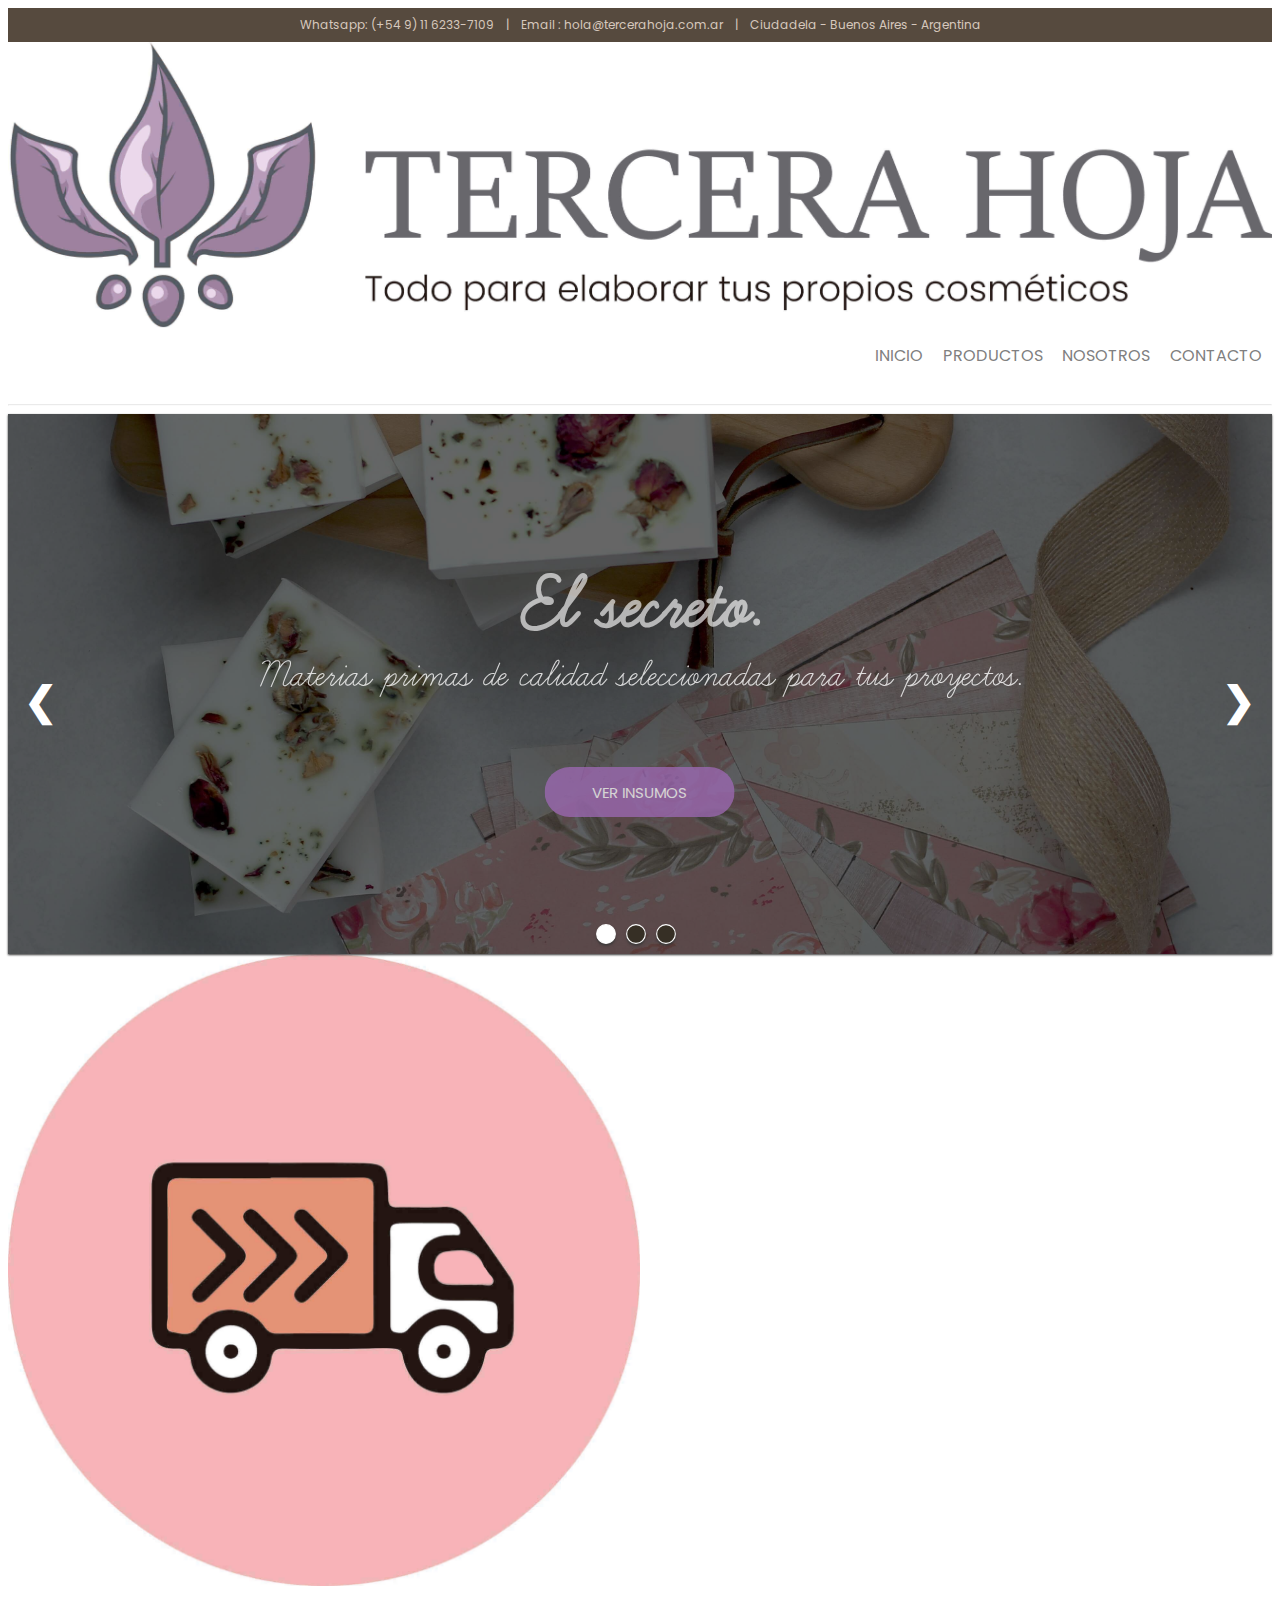
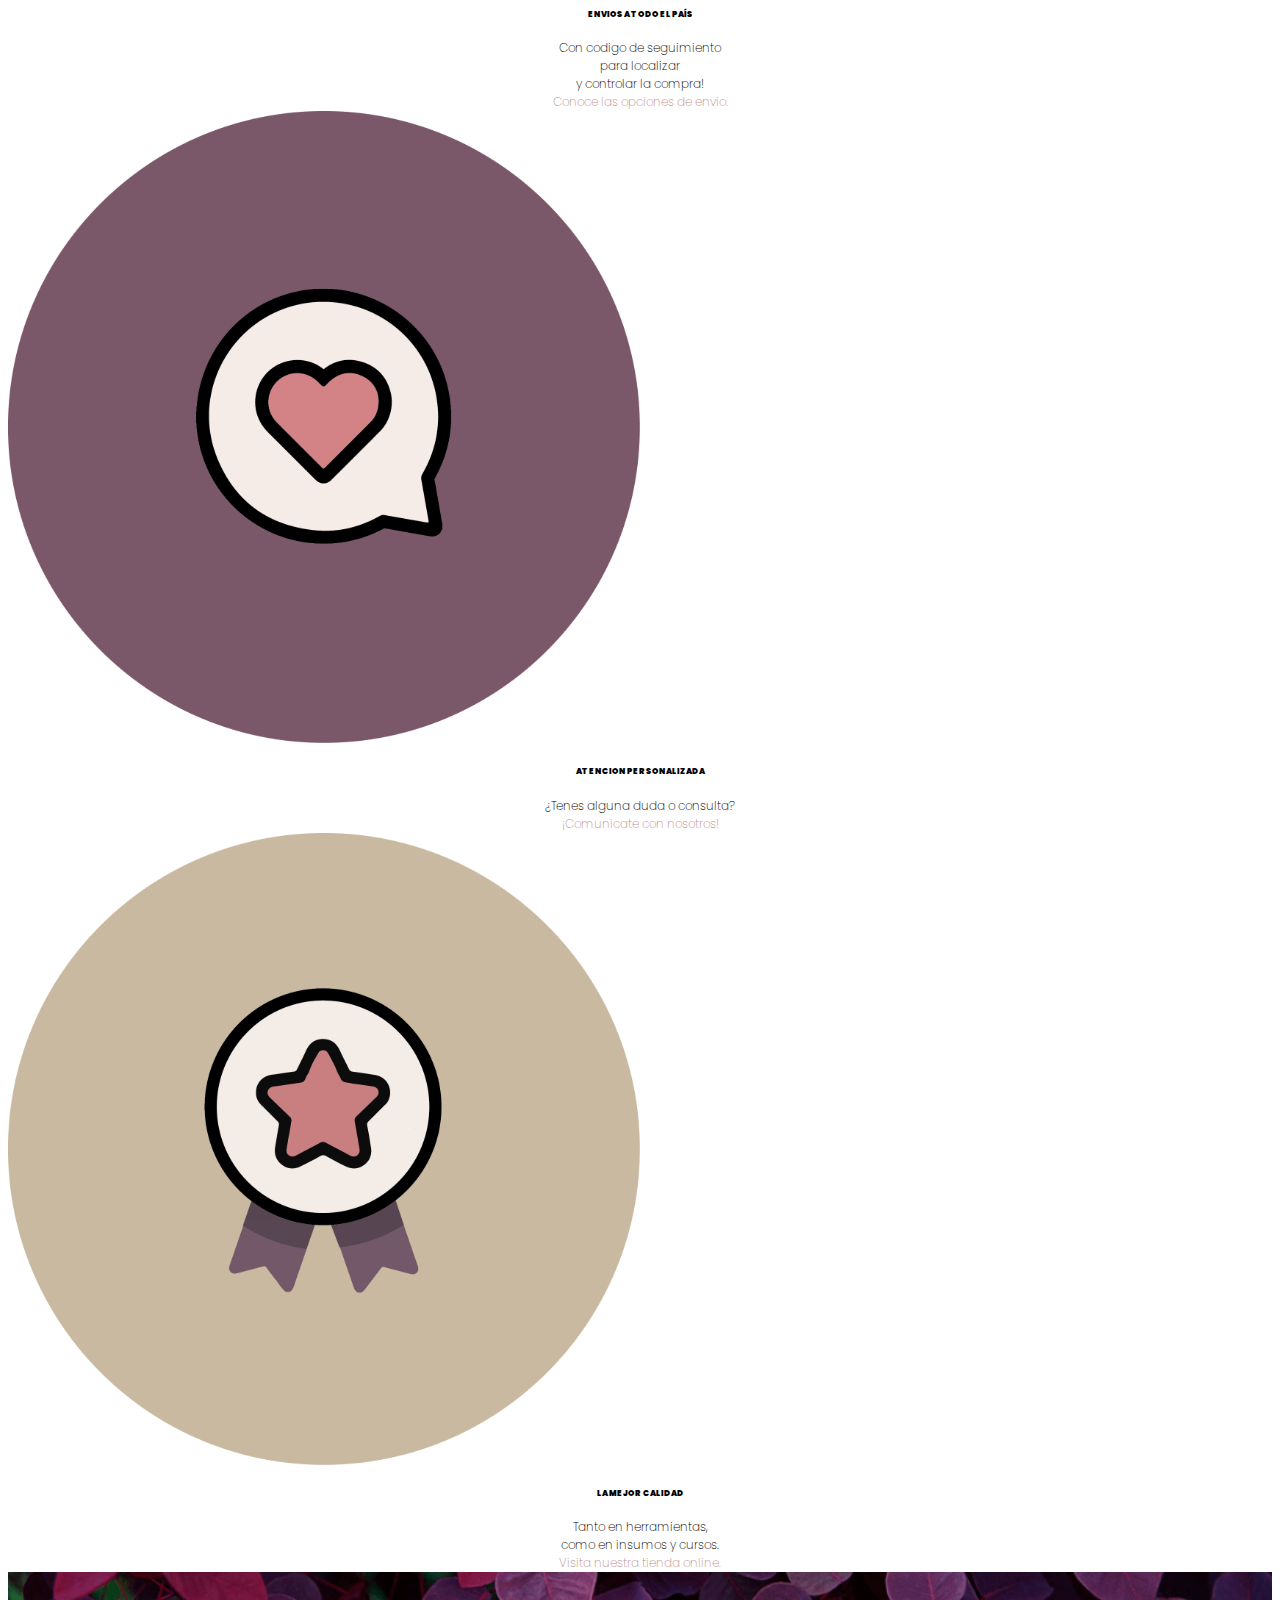
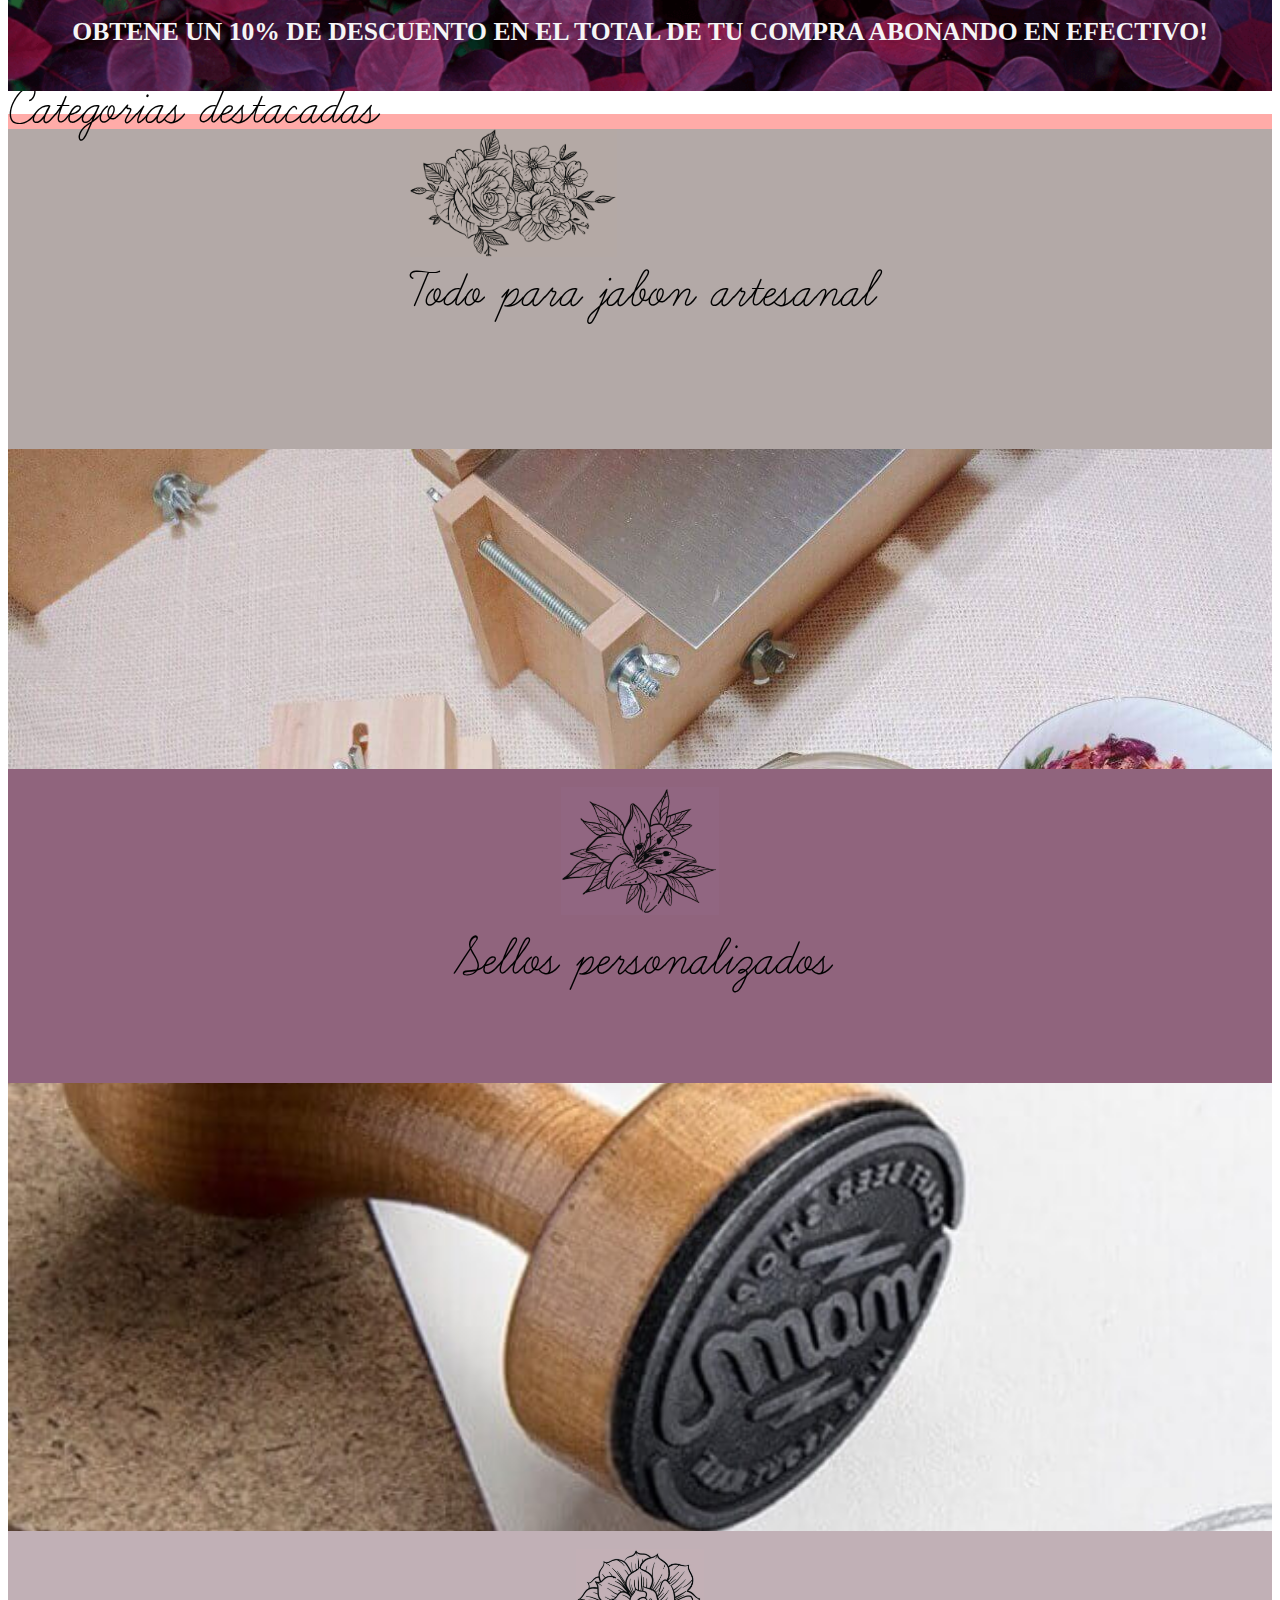
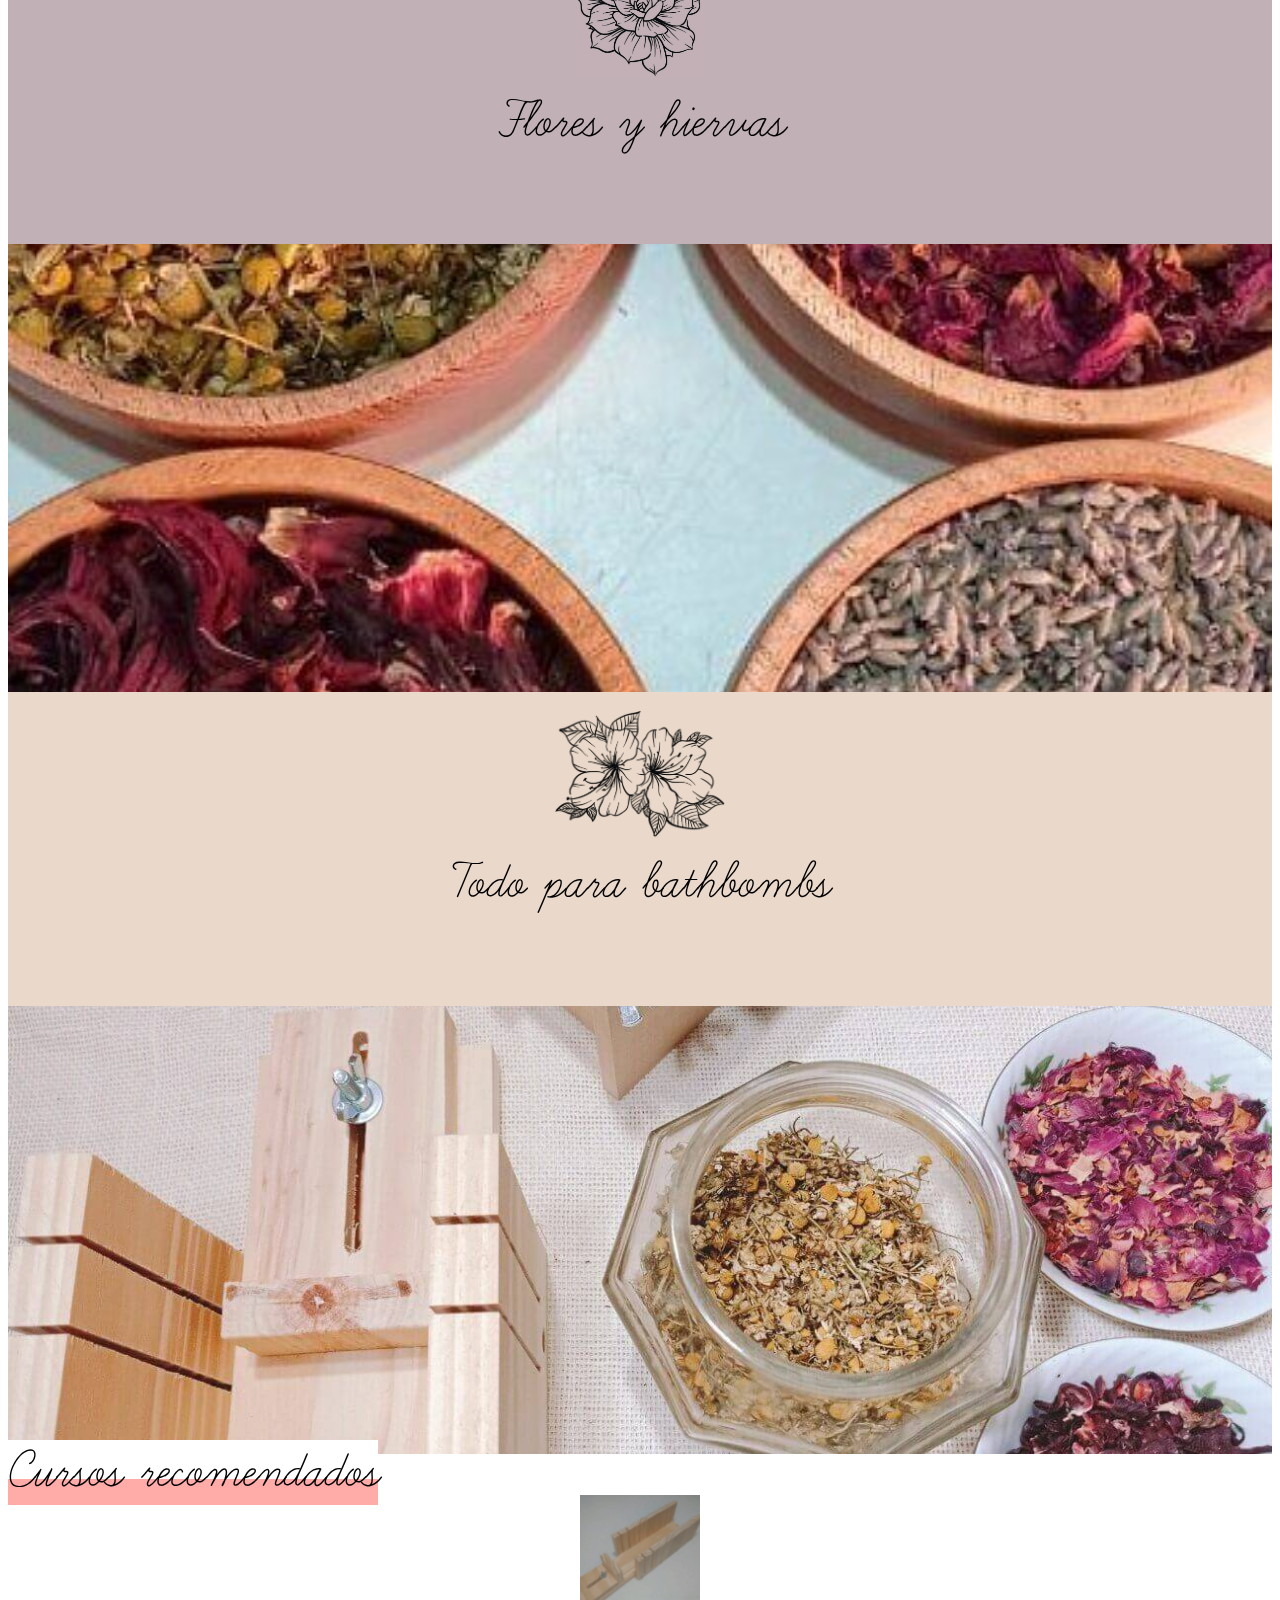
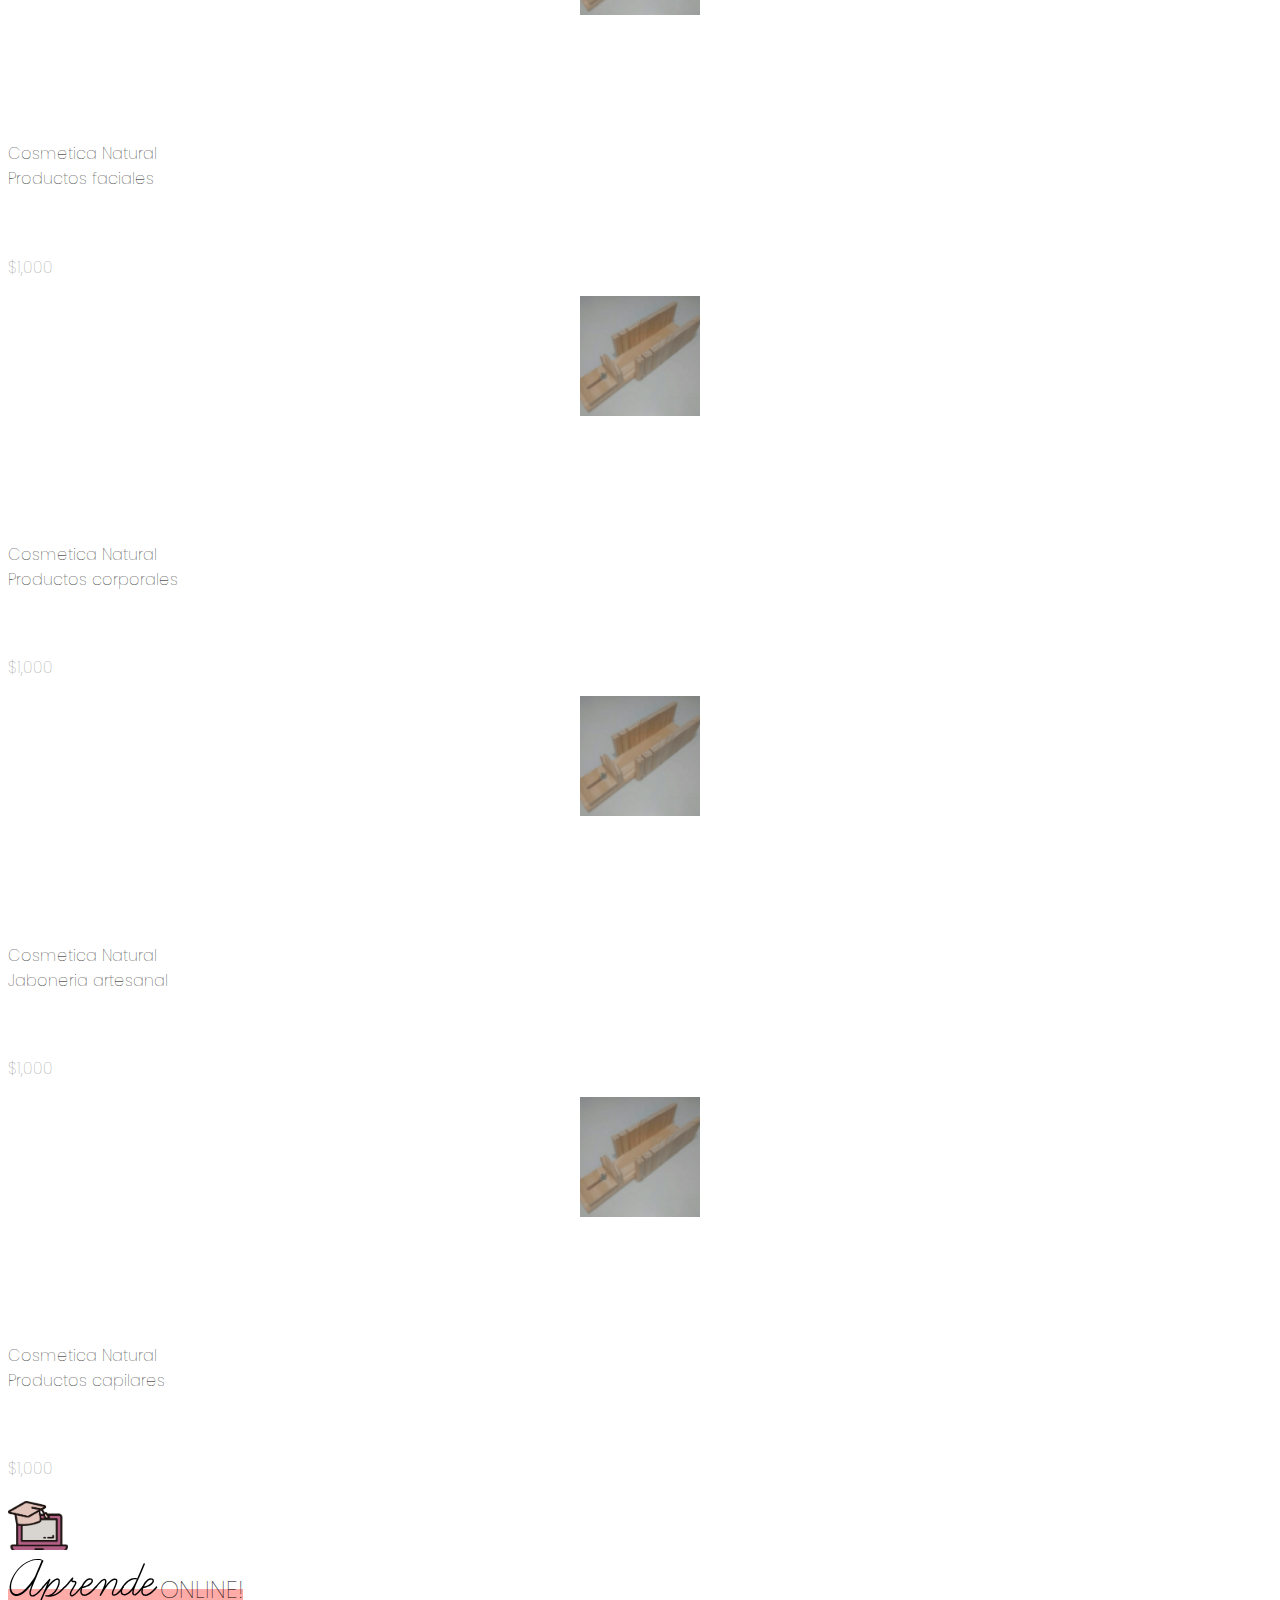
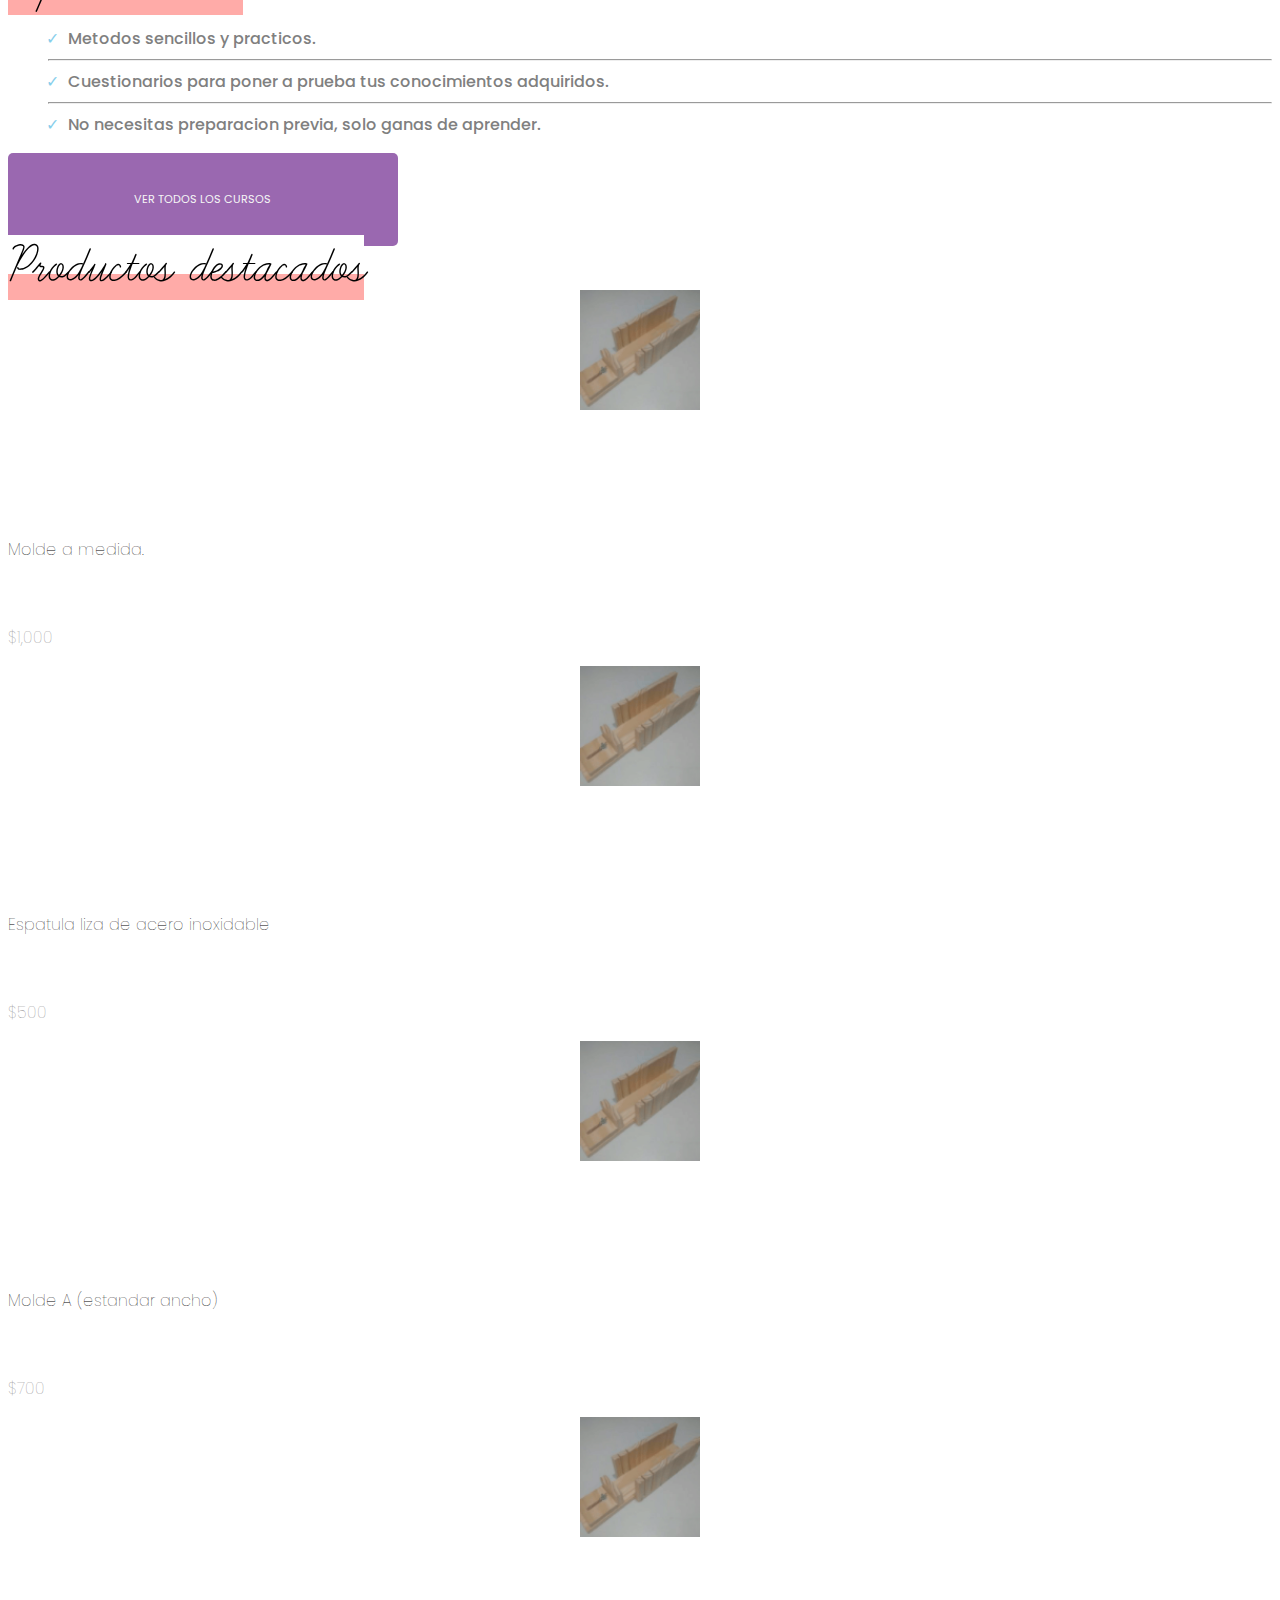
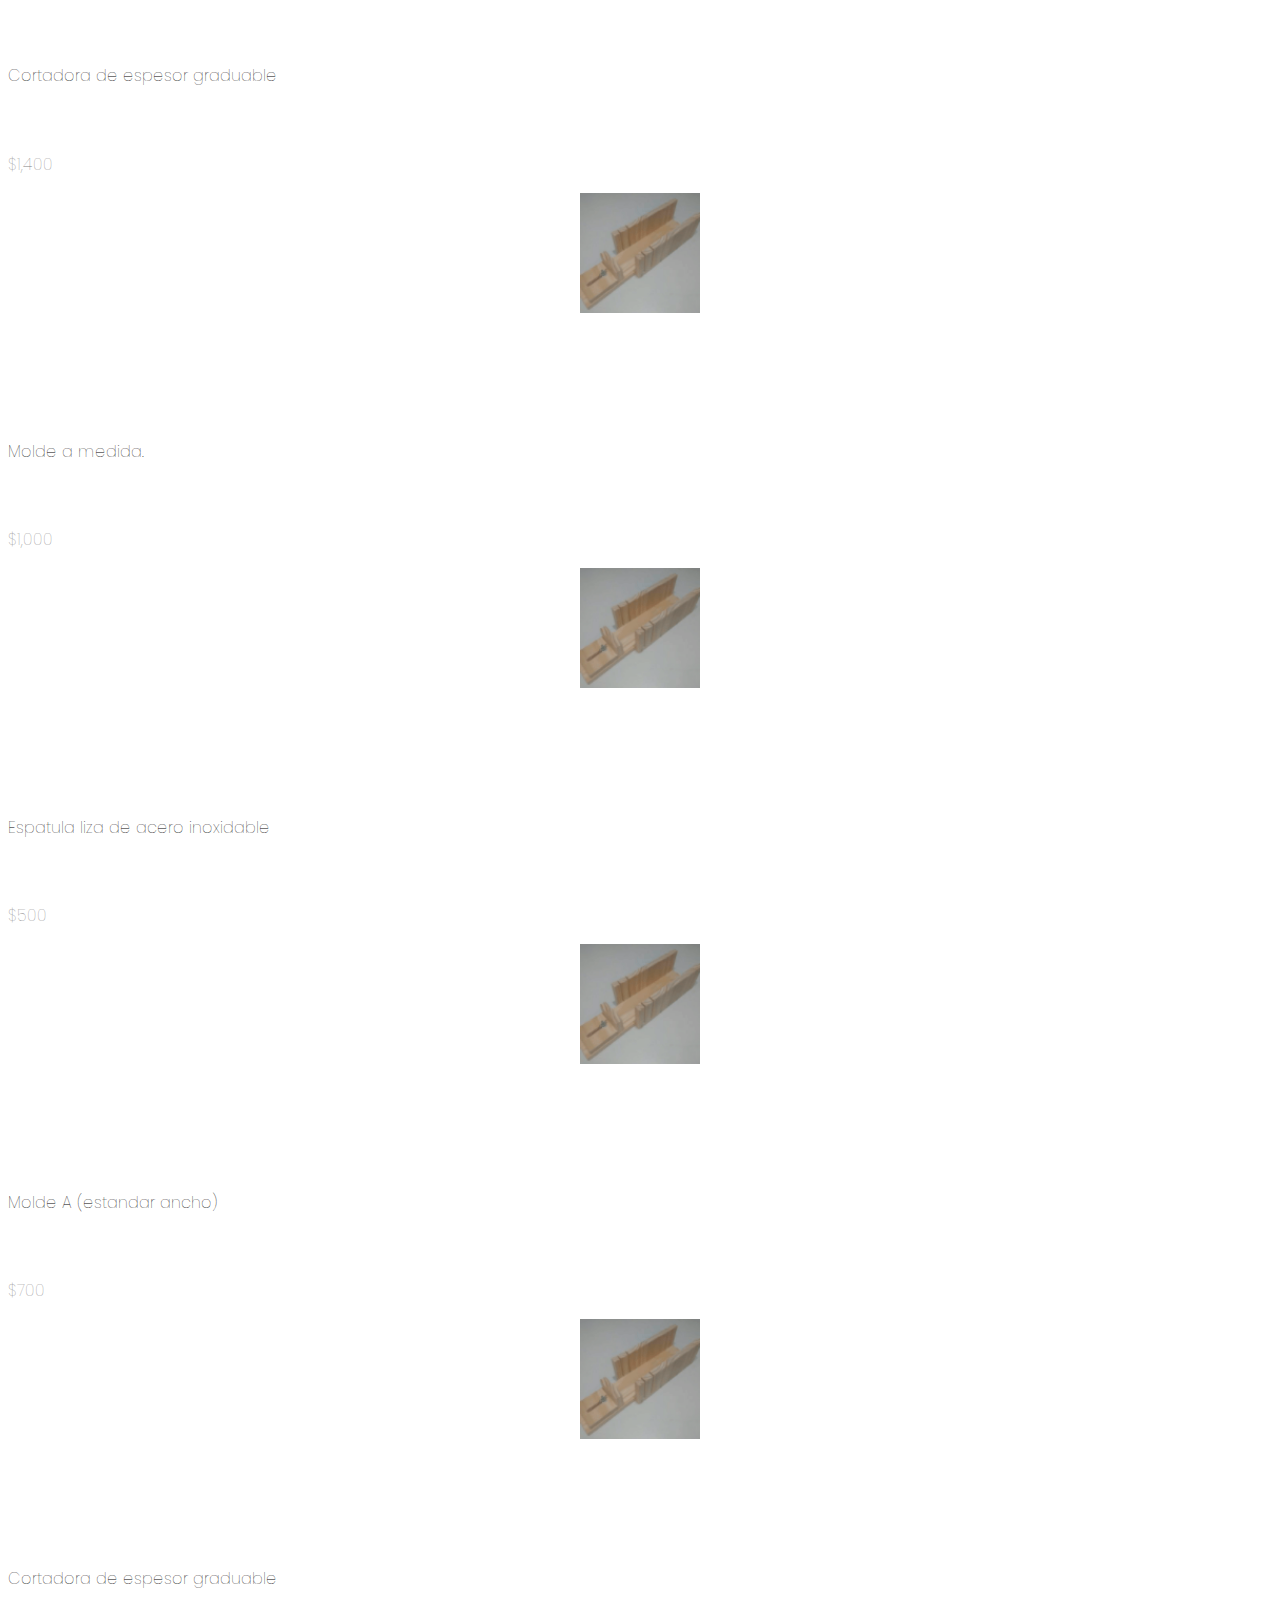
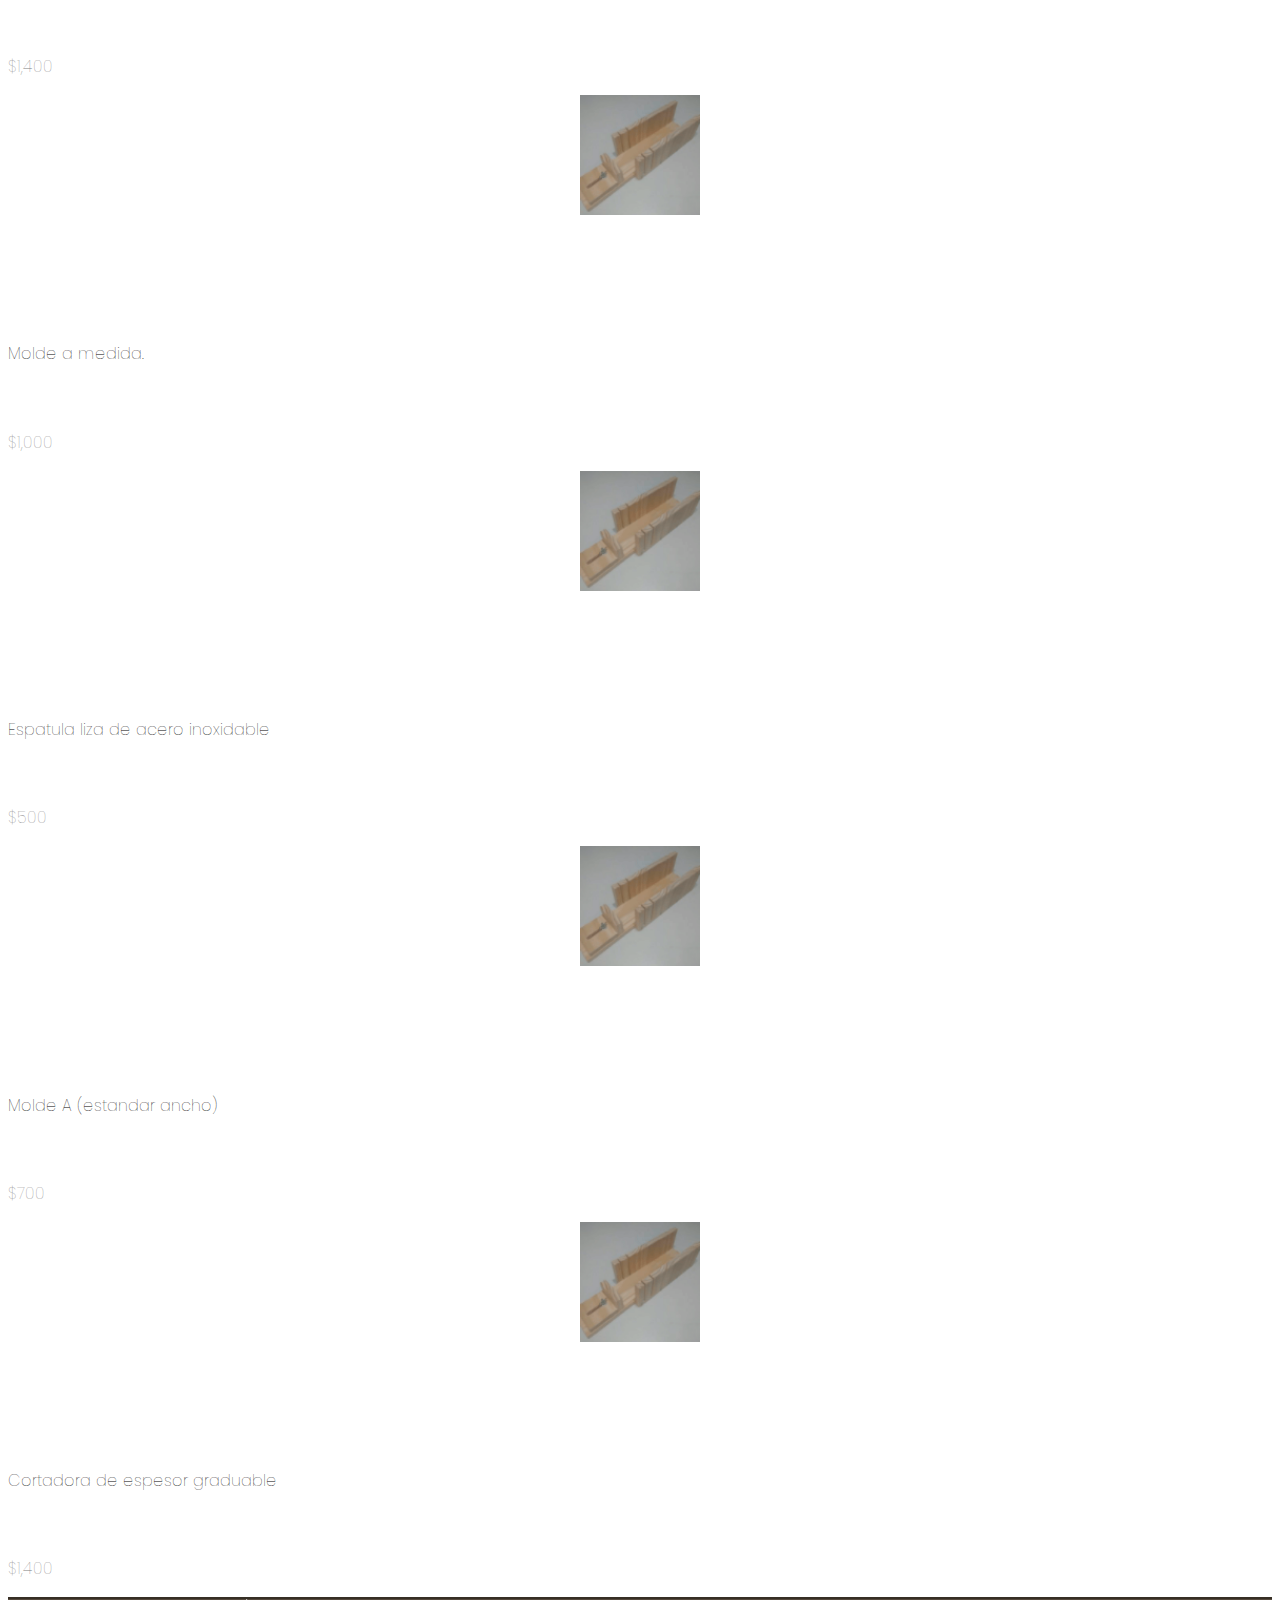
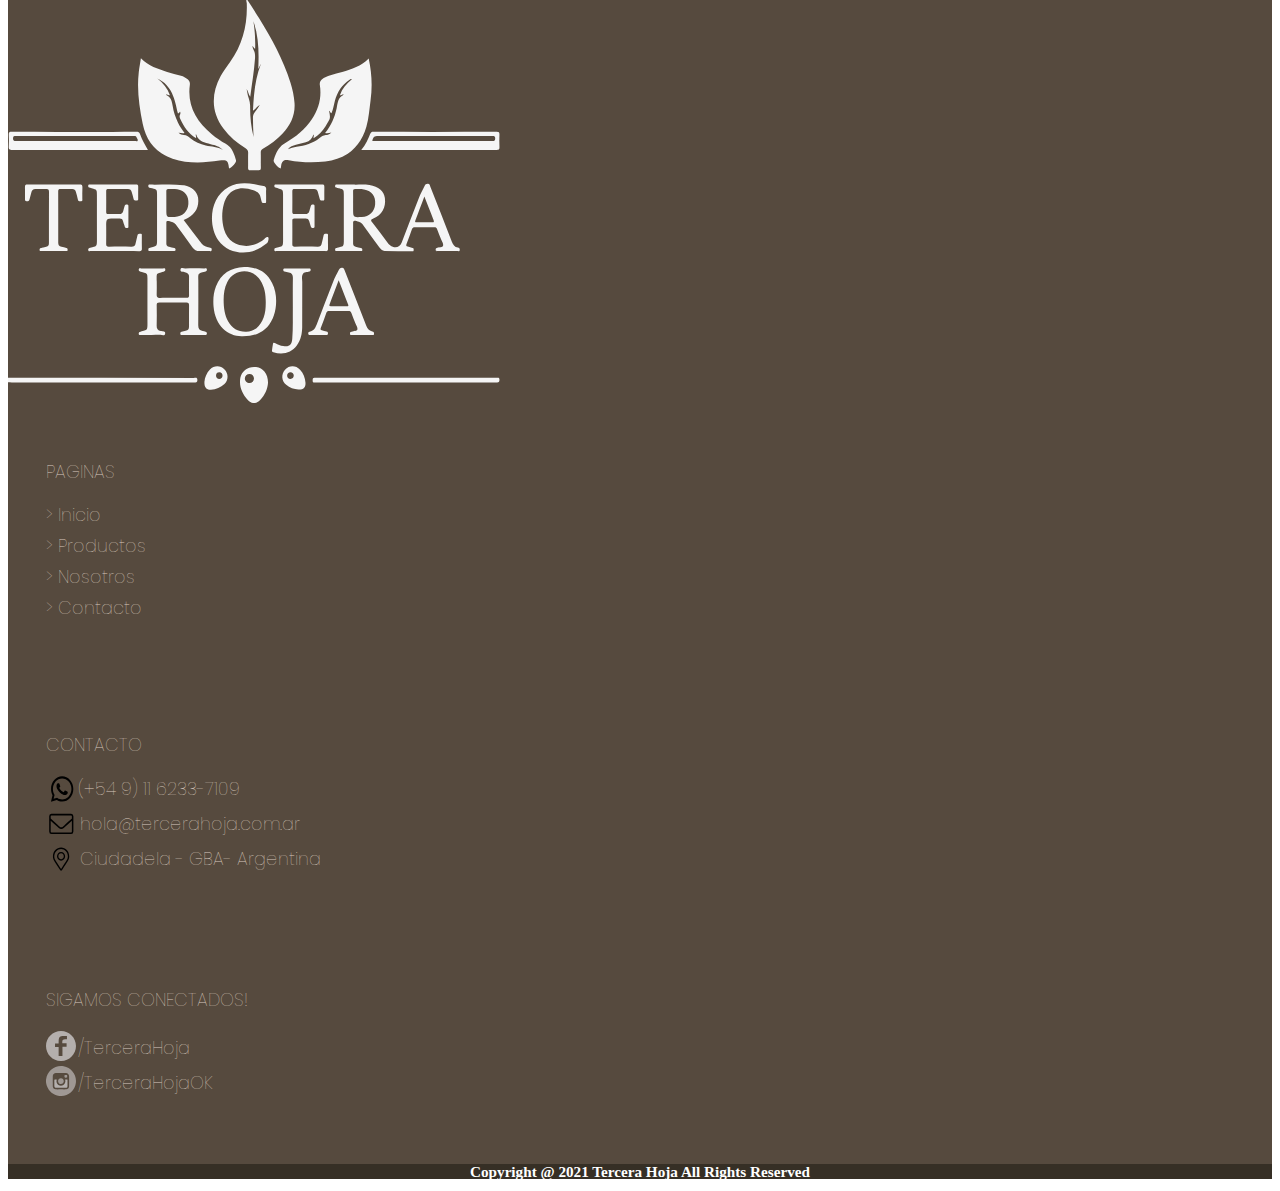
==== commit d5564997: "updated styles and html from server" ====
--- a/terceraHoja.html
+++ b/terceraHoja.html
@@ -128,9 +128,9 @@
     </div>
     <div class="container">
         <div class="row mx-3 justify-content-center align-items-center d-flex pt-3 px-0">
-            <div id="flor1" class="col-md-3 col-3 py-2 px-2 d-flex flex-column justify-content-center align-items-center ">
-                <img class="img-fluid" src="imgs/flor1.jpg" alt="flores dibujadas">
-                <div class="texto_flor1">Todo para jabon artesanal</div>
+            <div id="flor1" class="col-md-3 col-3 py-2 px-2 d-flex flex-column justify-content-center align-items-center  ">
+                <img class="flor1-img d-flex justify-content-center align-items-center py-2" src="imgs/flor1.jpg" alt="flores dibujadas">
+                <div class="texto_flor1 d-flex justify-content-center align-items-center py-2">Todo para jabon artesanal</div>
             </div>
             <div class="col-md-9 col-9 py-2 px-0">
                 <div class="side_flor1"></div>
@@ -138,27 +138,27 @@
         </div>
     </div>
     <div class="container">
-        <div class="row mx-3 justify-content-center ">
-            <div class="col-md-4 col-4 d-flex flex-column justify-content-center align-items-center g-2  ps-0">
-                <div class="flor2 d-flex flex-column justify-content-center align-items-center">
-                    <img class="img-fluid flor2-img" src="./imgs/flor2.jpg" alt="">
-                    <div class="text_flor2 ">Sellos personalizados</div>
+        <div class="row mx-3 justify-content-start">
+            <div class="col-md-4 gx-md-0 col-12 gx-0 d-flex flex-column align-items-center">
+                <div class="flor2 d-flex flex-column justify-content-center align-items-center ">
+                    <img class="flor2-img d-flex justify-content-center align-items-center" src="./imgs/flor2.jpg" alt="">
+                    <div class="text_flor2 d-flex justify-content-center align-items-center">Sellos personalizados</div>
                 </div>
                 <div class="below_flor2">
                 </div>
             </div>
-            <div class="col-md-4 col-4 d-flex flex-column justify-content-center align-items-center g-2 ">
+            <div class="col-md-4 gx-md-1 col-12 gx-0 d-flex flex-column ">
                 <div class="flor3 d-flex flex-column justify-content-center align-items-center">
-                    <img class="img-fluid flor3-img" src="./imgs/flor3.jpg" alt="">
-                    <div class="text_flor3">Flores y hiervas
+                    <img class=" flor3-img d-flex justify-content-center align-items-center" src="./imgs/flor3.jpg" alt="">
+                    <div class="text_flor3 d-flex justify-content-center align-items-center">Flores y hiervas
                     </div>
                 </div>
                 <div class="below_flor3">
                 </div>
             </div>
-            <div class="col-md-4 col-4 d-flex flex-column justify-content-center align-items-center g-2 pe-0">
-                <div class="flor4 d-flex flex-column justify-content-center align-items-center">
-                    <img class="img-fluid flor4-img d-flex flex-column justify-content-start align-items-center" src="./imgs/flor4.jpg" alt="">
+            <div class="col-md-4 gx-md-1 col-12 gx-0 d-flex flex-column ">
+                <div class="flor4 flex-column d-flex justify-content-center align-items-center">
+                    <img class= flor4-img d-flex justify-content-center align-items-center " src="./imgs/flor4.jpg" alt="">
                     <div class="text_flor4 d-flex flex-column justify-content-end align-items-center ">Todo para bathbombs
                     </div>
                 </div>
@@ -280,7 +280,7 @@
     </div>
     <div class="container-fluid">
         <div class="row gx-4 pt-2 justify-content-center align-items-top footer ">
-            <div class="col-sm-3 col-6 pt-4 no-display">
+            <div class="col-sm-3 col-6 pt-4 d-none d-sm-flex justify-content-center">
                 <div class="logo-footer">
                     <img class="img-fluid" src="./imgs/logo-footer.svg" alt="">
                 </div>
--- a/css/styles.css
+++ b/css/styles.css
@@ -4,20 +4,20 @@
 
 @font-face {
   font-family: "fontItalic";
-  src: url('../fonts/learningCurve.ttf');
-}
-
-.center{
+  src: url("../fonts/learningCurve.ttf");
+}
+
+.center {
   justify-content: center;
 }
 
-.tab-space{
-    padding-left: 2px;
-}
-
-.linea-loca{
-  color:#b3a9a7;
-  opacity: 0.20;
+.tab-space {
+  padding-left: 2px;
+}
+
+.linea-loca {
+  color: #b3a9a7;
+  opacity: 0.2;
 }
 
 .hipervinculo {
@@ -27,19 +27,19 @@
   color: grey;
 }
 
-.hipervinculo:hover{
+.hipervinculo:hover {
   text-decoration: underline;
   text-underline-offset: 20%;
   color: #362f25;
 }
 
-header{
+header {
   background-color: white;
 }
 
 .header {
   display: flex;
-  color: rgba(214,200,189,255);
+  color: rgba(214, 200, 189, 255);
   background-color: #564a3e;
   font-family: "Poppins", sans-serif;
   font-size: 70%;
@@ -48,11 +48,11 @@
   padding: 0.9%;
 }
 
-#hero-list{
-display: flex;
-align-items: end;
-justify-content: end;
-text-decoration: none;
+#hero-list {
+  display: flex;
+  align-items: end;
+  justify-content: end;
+  text-decoration: none;
 }
 
 .wrap_discount {
@@ -70,14 +70,14 @@
   padding: 3.5%;
 }
 
-.image_discount:before{
-  content: '';
+.image_discount:before {
+  content: "";
   position: absolute;
   top: 0;
   right: 0;
   left: 0;
   bottom: 0;
-  background: rgba(0,0,0,0.4);
+  background: rgba(0, 0, 0, 0.4);
 }
 
 .text_discount {
@@ -89,7 +89,8 @@
   height: 100%;
 }
 
-.photo-box, .text-box {
+.photo-box,
+.text-box {
   overflow: hidden;
   position: relative;
   height: 250px;
@@ -100,127 +101,134 @@
   height: 120px;
 }
 
-
 img {
   max-width: 100%;
   max-height: 100%;
   object-fit: contain;
-  
 }
 
 /* Cuadritos con imagen */
-.cuadradito_imagen{
+.cuadradito_imagen {
   height: 50%;
   width: 50%;
 }
-.cuadradito_texto{
+.cuadradito_texto {
   text-align: center;
   font-family: "poppins", sans-serif;
   font-size: 75%;
   font-weight: 200;
 }
 
-.cuadradito_imagen:hover{
+.cuadradito_imagen:hover {
   /* box-shadow: 1px 1px 0.5px grey; */
   border-radius: 60px;
   opacity: 0.9;
 }
 
-
 /* Cuadritos con imagen */
 
-.categorias_destacadas{
+.categorias_destacadas {
   background: linear-gradient(180deg, white 60%, #ffaba8 40%);
-  font-family: 'fontItalic',sans-serif;
+  font-family: "fontItalic", sans-serif;
   font-size: 3rem;
   line-height: 60%;
   font-weight: 500;
-}
-
+  white-space: nowrap;
+}
 
 /*Content 3 */
 
-#flor1{
+#flor1 {
   background-color: #b3a9a7;
-  height: 350px;
-}
-
-.flor2{
-  height: 30%;
+  height: 25vw;
+}
+
+.flor2 {
+  padding-top: 2vh;
   width: 100%;
   background-color: #90647d;
-  font-family: 'fontItalic',sans-serif;
+  font-family: "fontItalic", sans-serif;
   font-size: 4vw;
   text-align: center;
   position: relative;
 }
 
-.flor3{
-  height: 30%;
+.flor3 {
+  padding-top: 2vh;
   width: 100%;
   background-color: #c1b0b6;
-  font-family: 'fontItalic',sans-serif;
+  font-family: "fontItalic", sans-serif;
   text-align: center;
   font-size: 4vw;
 }
-.flor4{
-  height: 30%;
+.flor4 {
+  padding-top: 2vh;
   width: 100%;
   background-color: #ead8ca;
-  font-family: 'fontItalic',sans-serif;
+  font-family: "fontItalic", sans-serif;
   text-align: center;
   font-size: 4vw;
 }
 
-.text_flor2, .text_flor3, .text_flor4{
-  position: absolute;
-
-  }
-  
-  .flor2-img{
-    /* padding: 1vh 5vh 8vh 5vh; */
-    height: 50%;
-    width: 50%;
-  }
-  .flor3-img{
-    height: 50%;
-    width: 50%;
-  }
-  .flor4-img{
-    height: 50%;
-    width: 50%;
-  }
-.texto_flor1{
-    font-family: 'fontItalic',sans-serif;
-    font-size: 5vw;
-    text-align: center;
-    line-height: 100%;
-  }
-  
-.side_flor1{
+.flor1-img {
+  height: 10vw;
+  width: 80%;
+}
+
+.flor2-img {
+  height: 10vw;
+  width: 50%;
+}
+.flor3-img {
+  height: 10vw;
+  width: 50%;
+}
+.flor4-img {
+  height: 10vw;
+  width: 50%;
+}
+.texto_flor1 {
+  line-height: 1;
+  font-family: "fontItalic", sans-serif;
+  font-size: 5vw;
+  text-align: center;
+  height: 12vw;
+}
+
+.text_flor2,
+.text_flor3,
+.text_flor4 {
+  line-height: 1;
+  font-family: "fontItalic", sans-serif;
+  font-size: 5vw;
+  text-align: center;
+  height: 12vw;
+}
+
+.side_flor1 {
   background-image: url(../imgs/content1.jpeg);
   background-size: cover;
   width: 100%;
-  height: 350px;
-}
-
-.below_flor2{
-  height: 400px;
+  height: 25vw;
+}
+
+.below_flor2 {
+  height: 35vw;
   width: 100%;
   background-image: url(../imgs/below-flor2.jpg);
-  background-size:cover;
+  background-size: cover;
   background-repeat: no-repeat;
-  background-position:15%;
-}
-.below_flor3{
-  height: 400px;
+  background-position: 15%;
+}
+.below_flor3 {
+  height: 35vw;
   width: 100%;
   background-image: url(../imgs/below-flor3.jpeg);
   background-size: cover;
   background-position: center;
 }
-.below_flor4{
-  height: 400px;
+.below_flor4 {
+  height: 35vw;
   width: 100%;
   background-image: url(../imgs/content1.jpeg);
   background-size: cover;
@@ -313,11 +321,11 @@
 }
 
 .ul-aprende-online .aprende-online:before {
-  content: '✓'; 
+  content: "✓";
   color: skyblue;
   margin: 5%;
   position: absolute;
-  margin:0 5px 0 -22px;
+  margin: 0 5px 0 -22px;
 }
 
 .aprende-online {
@@ -327,129 +335,125 @@
   padding: 0%;
   position: relative;
   padding-left: 20px;
-  color:grey
-}
-
-.pc-aprende-online{
+  color: grey;
+}
+
+.pc-aprende-online {
   height: 60px;
   width: 60px;
   text-align: center;
 }
 
-.title-aprende-online1{
-  font-family: 'fontItalic',sans-serif;
+.title-aprende-online1 {
+  font-family: "fontItalic", sans-serif;
   font-size: 2.8rem;
   background: linear-gradient(180deg, white 60%, #ffaba8 40%);
   margin-bottom: 5%;
   margin-top: 2%;
   line-height: 60%;
-}
-
-.title-aprende-online2{
-  font-family: 'poppins',sans-serif;
+  white-space: nowrap;
+}
+
+.title-aprende-online2 {
+  font-family: "poppins", sans-serif;
   font-size: 1.5rem;
-}
-
-.btn-aprende-online{
+  white-space: nowrap;
+}
+
+.btn-aprende-online {
   border-radius: 5px;
   border: none;
-  font-family: 'poppins',sans-serif;
+  font-family: "poppins", sans-serif;
   font-size: 70%;
-  background-color: rgba(154,104,176,255);
+  background-color: rgba(154, 104, 176, 255);
   color: whitesmoke;
   padding: 3% 10%;
 }
 
-.btn-aprende-online:hover{
+.btn-aprende-online:hover {
   background-color: #362f25;
-  color:#ffaba8;
-}
-
-.font-poppins{
-  font-family: 'poppins', sans-serif;
+  color: #ffaba8;
+}
+
+.font-poppins {
+  font-family: "poppins", sans-serif;
   font-weight: 100;
 }
 
-.course-name{
+.course-name {
   font-size: 70%;
   margin-top: 10%;
   margin-bottom: 5%;
 }
 
-.course-img{
+.course-img {
   display: block;
   margin: 0 auto;
-  height: 120px; 
+  height: 120px;
   width: 120px;
 }
 
-.course-price-number{
+.course-price-number {
   color: gray;
   text-align: left;
 }
 
-
-
 /*            Productos destacados                 */
 
-.title-productos-destacados{
-  font-family: 'fontItalic',sans-serif;
+.title-productos-destacados {
+  font-family: "fontItalic", sans-serif;
   font-size: 3rem;
   background: linear-gradient(180deg, white 60%, #ffaba8 40%);
   margin-bottom: 2%;
   margin-top: 1%;
   line-height: 70%;
-}
-
-
-.product-name{
+  white-space: nowrap;
+}
+
+.product-name {
   font-size: 70%;
   margin-top: 10%;
   margin-bottom: 5%;
 }
 
-.product-img{
+.product-img {
   display: block;
   margin: 0 auto;
-  height: 120px; 
+  height: 120px;
   width: 120px;
 }
 
-.product-price-number{
+.product-price-number {
   color: gray;
   text-align: left;
 }
 
-
-
 /*                            Footer                                 */
 
-.footer{
+.footer {
   background-color: #564a3e;
-  color:white;
+  color: white;
   border-top: solid 2px #362f25;
-
-}
-
-.footer-ul-header{
+}
+
+.footer-ul-header {
   font-family: "poppins", sans-serif;
   font-size: 0.7rem;
   font-weight: 100;
-  color: rgba(214,200,189,255);
+  color: rgba(214, 200, 189, 255);
   padding: 3%;
   height: 100%;
   overflow-wrap: break-word;
 }
 
-
-.no-list-type{
+.no-list-type {
   list-style-type: none;
   padding-left: 0%;
-  white-space: nowrap; 
+  white-space: nowrap;
 }
 
 .icon-insta {
-  background: url('../imgs/insta.svg') no-repeat left top;
+  background: url("../imgs/insta.svg") no-repeat left top;
   background-size: 30px;
   height: 30px;
   padding-left: 30px;
@@ -460,56 +464,51 @@
   margin-bottom: 5px;
 }
 
-.icon-face{
-  background: url('../imgs/fb.svg') no-repeat 
-  left top;
+.icon-face {
+  background: url("../imgs/fb.svg") no-repeat left top;
   background-size: 30px;
   height: 30px;
   padding-left: 30px;
   line-height: 2em;
-  }
-
-.icon-what{
-  background: url('../imgs/wpp.svg') no-repeat 
-  left top;
+}
+
+.icon-what {
+  background: url("../imgs/wpp.svg") no-repeat left top;
   background-size: 30px;
   height: 30px;
   padding-left: 30px;
-  
-}
-
-.icon-mail{
-  background: url('../imgs/mail.svg') no-repeat 
-  left top;
+}
+
+.icon-mail {
+  background: url("../imgs/mail.svg") no-repeat left top;
   background-size: 30px;
   height: 30px;
   padding-left: 32px;
   padding-right: 8px;
 }
 
-.icon-locat{
-  background: url('../imgs/address.svg') no-repeat 
-  left top;
+.icon-locat {
+  background: url("../imgs/address.svg") no-repeat left top;
   background-size: 30px;
   height: 30px;
   padding-left: 32px;
 }
 
-.black-background{
+.black-background {
   background-color: #362f25;
-  color:white;
-  text-align: center;
-  width: 100%;
-}
-
-.copyright-footer{
+  color: white;
+  text-align: center;
+  width: 100%;
+}
+
+.copyright-footer {
   line-height: 100%;
   text-align: center;
   font-size: 95%;
   margin: 1%;
 }
 
-.logo-footer{
+.logo-footer {
   height: 80%;
   width: 80%;
   object-fit: contain;
@@ -518,7 +517,7 @@
   vertical-align: middle;
 }
 
-.no-display{
+.no-display {
   display: none;
 }
 
@@ -528,22 +527,22 @@
   display: none;
   position: fixed;
   bottom: 20px;
-  right: 30px; 
+  right: 30px;
   z-index: 99; /* Make sure it does not overlap */
-  border: none; 
+  border: none;
   outline: none; /* Remove outline */
-  background-color: rgba(154,104,176,255); 
-  color: white; 
-  cursor: pointer; 
-  padding: 5px 8px; 
-  border-radius: 10px; 
+  background-color: rgba(154, 104, 176, 255);
+  color: white;
+  cursor: pointer;
+  padding: 5px 8px;
+  border-radius: 10px;
   font-size: 20px;
-  border: solid 2px rgba(154,104,176,255);
+  border: solid 2px rgba(154, 104, 176, 255);
 }
 
 #backToTopBtn:hover {
   background-color: #564a3e; /* Add a dark-grey background on hover */
-  box-shadow: 2px 2px 1px rgba(154,104,176,255);
+  box-shadow: 2px 2px 1px rgba(154, 104, 176, 255);
   opacity: 0.8;
 }
 
@@ -556,7 +555,6 @@
   position: relative;
   height: 80vh;
   width: 100%;
-
 }
 
 .slide-wrapper {
@@ -574,14 +572,14 @@
 
 #slide-role {
   background: inherit;
-  background-color:#564a3e;
+  background-color: #564a3e;
   position: relative;
   top: 0;
   left: 0;
   width: 100%;
   height: 100%;
   z-index: 1;
-  transition: left .5s cubic-bezier(0.455, 0.03, 0.515, 0.955);
+  transition: left 0.5s cubic-bezier(0.455, 0.03, 0.515, 0.955);
   /* flex */
   display: flex;
 }
@@ -638,15 +636,15 @@
 /*===================
   BUTTONS
 ====================*/
-.carrousel-image{
-  overflow:hidden;
+.carrousel-image {
+  overflow: hidden;
   height: 500px;
   width: 95vw;
   -webkit-filter: brightness(30%);
   filter: brightness(30%);
 }
 
-.in-title-carrousel{
+.in-title-carrousel {
   font-size: 60px;
   font-weight: 400;
   opacity: 0.8;
@@ -658,19 +656,19 @@
   flex-direction: column;
   font-size: 35px;
   justify-content: center;
-  align-items: center; 
+  align-items: center;
   color: white;
-  font-family: 'fontItalic', cursive;
+  font-family: "fontItalic", cursive;
   font-style: normal;
   font-weight: 200;
   opacity: 0.8;
   position: absolute;
-  text-align:center;
+  text-align: center;
   height: 50%;
   width: 70%;
   top: 40%;
   left: 50%;
-  transform: translate(-50%, -50%)
+  transform: translate(-50%, -50%);
 }
 
 .text_carrousel2 {
@@ -679,9 +677,9 @@
   font-size: 35px;
   justify-content: center;
   align-items: center;
-  text-align:center;
+  text-align: center;
   color: white;
-  font-family: 'fontItalic', cursive;
+  font-family: "fontItalic", cursive;
   font-style: normal;
   font-weight: 200;
   opacity: 0.8;
@@ -690,7 +688,7 @@
   width: 70%;
   top: 40%;
   left: 50%;
-  transform: translate(-50%, -50%)
+  transform: translate(-50%, -50%);
 }
 
 .text_carrousel3 {
@@ -699,9 +697,9 @@
   font-size: 30px;
   justify-content: center;
   align-items: center;
-  text-align:center;
+  text-align: center;
   color: white;
-  font-family: 'fontItalic', cursive;
+  font-family: "fontItalic", cursive;
   font-style: normal;
   font-weight: 200;
   opacity: 0.8;
@@ -710,15 +708,15 @@
   width: 70%;
   top: 40%;
   left: 50%;
-  transform: translate(-50%, -50%)
-}
-
-.btn-ver-insumos{
+  transform: translate(-50%, -50%);
+}
+
+.btn-ver-insumos {
   border-radius: 50px;
   border: none;
-  font-family: 'poppins',sans-serif;
+  font-family: "poppins", sans-serif;
   font-size: 15px;
-  background-color: rgba(154,104,176,255);
+  background-color: rgba(154, 104, 176, 255);
   color: whitesmoke;
   padding: 15px 20px;
   height: 50px;
@@ -731,14 +729,14 @@
   flex-direction: column;
   top: 100%;
   left: 50%;
-  transform: translate(-50%, -50%)
-}
-.btn-ver-cursos{
+  transform: translate(-50%, -50%);
+}
+.btn-ver-cursos {
   border-radius: 50px;
   border: none;
-  font-family: 'poppins',sans-serif;
+  font-family: "poppins", sans-serif;
   font-size: 15px;
-  background-color: rgba(154,104,176,255);
+  background-color: rgba(154, 104, 176, 255);
   color: whitesmoke;
   padding: 15px 20px;
   height: 50px;
@@ -751,14 +749,14 @@
   flex-direction: column;
   top: 100%;
   left: 50%;
-  transform: translate(-50%, -50%)
-}
-.btn-ver-herramientas{
+  transform: translate(-50%, -50%);
+}
+.btn-ver-herramientas {
   border-radius: 50px;
   border: none;
-  font-family: 'poppins',sans-serif;
+  font-family: "poppins", sans-serif;
   font-size: 15px;
-  background-color: rgba(154,104,176,255);
+  background-color: rgba(154, 104, 176, 255);
   color: whitesmoke;
   padding: 15px 20px;
   height: 50px;
@@ -770,25 +768,26 @@
   flex-direction: column;
   top: 100%;
   left: 50%;
-  transform: translate(-50%, -50%)
-}
-
-.btn-ver-insumos:hover, .btn-ver-cursos:hover, .btn-ver-herramientas:hover{
-  background-color: #362f25; 
-  color:#ffaba8; 
+  transform: translate(-50%, -50%);
+}
+
+.btn-ver-insumos:hover,
+.btn-ver-cursos:hover,
+.btn-ver-herramientas:hover {
+  background-color: #362f25;
+  color: #ffaba8;
   box-shadow: 1px 1px 0.5px #362e40;
-
 }
 
 .dot,
 .dot::after {
   border-radius: 50%;
-  transition: all .5s cubic-bezier(0.785, 0.135, 0.15, 0.86);
-}
-
-.dots{
-  display: flex;
-  justify-content:center;
+  transition: all 0.5s cubic-bezier(0.785, 0.135, 0.15, 0.86);
+}
+
+.dots {
+  display: flex;
+  justify-content: center;
   align-items: center;
   position: relative;
   /* bottom: 10%;
@@ -840,7 +839,8 @@
   background: lightskyblue;
 } */
 
-.prev, .next {
+.prev,
+.next {
   cursor: pointer;
   position: absolute;
   top: 50%;
@@ -863,11 +863,13 @@
 }
 
 /* On hover, add a black background color with a little bit see-through */
-.prev:hover, .next:hover {
-  background-color: rgba(0,0,0,0.8);
-}
-
-.active, .dot:hover {
+.prev:hover,
+.next:hover {
+  background-color: rgba(0, 0, 0, 0.8);
+}
+
+.active,
+.dot:hover {
   background-color: white;
 }
 
@@ -882,25 +884,24 @@
 
 @keyframes fadeInLeft {
   from {
-      opacity: 0;
-      -webkit-transform: translate3d(-90%,0,0);
-      transform: translate3d(-90%,0,0);
+    opacity: 0;
+    -webkit-transform: translate3d(-90%, 0, 0);
+    transform: translate3d(-90%, 0, 0);
   }
   to {
-      opacity: 1;
-      -webkit-transform: translate3d(0,0,0);
-      transform: translate3d(0,0,0);
-  }
-  
-}
-
- /* Dropdown Button */
+    opacity: 1;
+    -webkit-transform: translate3d(0, 0, 0);
+    transform: translate3d(0, 0, 0);
+  }
+}
+
+/* Dropdown Button */
 .dropbtn {
   background-color: white;
   color: white;
   padding: 5px;
   font-size: 10px;
-  border: solid 1px #564a3e  ;
+  border: solid 1px #564a3e;
   cursor: pointer;
   display: none;
 }
@@ -913,17 +914,18 @@
   margin: 4px 0;
 }
 
-
 /* Dropdown button on hover & focus */
-.dropbtn:hover, .dropbtn:focus  {
+.dropbtn:hover,
+.dropbtn:focus {
   background-color: #564a3e;
 }
 
-.dropbtn:focus{
-  box-shadow:  0px 0px 4px 3px grey;
-}
-
-.dropbtn:hover .hamburguer-menu, .dropbtn:focus .hamburguer-menu {
+.dropbtn:focus {
+  box-shadow: 0px 0px 4px 3px grey;
+}
+
+.dropbtn:hover .hamburguer-menu,
+.dropbtn:focus .hamburguer-menu {
   background-color: white;
 }
 
@@ -935,12 +937,12 @@
 
 /* Dropdown Content (Hidden by Default) */
 .dropdown-content {
-  font-family: 'poppins', sans-serif;
+  font-family: "poppins", sans-serif;
   display: none;
   position: absolute;
   background-color: #f1f1f1;
   min-width: 160px;
-  box-shadow: 0px 8px 16px 0px rgba(0,0,0,0.2);
+  box-shadow: 0px 8px 16px 0px rgba(0, 0, 0, 0.2);
   z-index: 100;
   float: right;
   right: 0%;
@@ -957,11 +959,14 @@
 }
 
 /* Change color of dropdown links on hover */
-.dropdown-content a:hover {background-color: #ddd}
+.dropdown-content a:hover {
+  background-color: #ddd;
+}
 
 /* Show the dropdown menu (use JS to add this class to the .dropdown-content container when the user clicks on the dropdown button) */
-.show {display:block;} 
-
+.show {
+  display: block;
+}
 
 /*=====================================================================================
               MEDIA QUERIES
@@ -969,120 +974,176 @@
 /* On smaller screens, decrease text size */
 
 @media only screen and (min-width: 1100px) {
-  .header{font-size: 75%;
-  padding: 0.65%;}
-  .prev, .next,.text {font-size: 250%}
-  .btn-ver-insumos, .btn-ver-herramientas, .btn-ver-cursos{ top: 110%;}
-  .in-title-carrousel{font-size: 10vh; line-height: normal;
-  }
-  .text_carrousel,.text_carrousel2,.text_carrousel3{ font-size: 5vh;
+  .header {
+    font-size: 75%;
+    padding: 0.65%;
+  }
+  .prev,
+  .next,
+  .text {
+    font-size: 250%;
+  }
+  .btn-ver-insumos,
+  .btn-ver-herramientas,
+  .btn-ver-cursos {
+    top: 110%;
+  }
+  .in-title-carrousel {
+    font-size: 10vh;
+    line-height: normal;
+  }
+  .text_carrousel,
+  .text_carrousel2,
+  .text_carrousel3 {
+    font-size: 5vh;
   }
   .slider-container {
     height: 60vh;
   }
-  .title-aprende-online1{
+  .title-aprende-online1 {
     font-size: 400%;
   }
-  .footer-ul-header{
+  .footer-ul-header {
     font-size: 110%;
   }
-  .title-productos-destacados{
+  .title-productos-destacados {
     font-size: 400%;
   }
-  .aprende-online{
+  .aprende-online {
     font-size: 100%;
   }
-  .course-name{font-size: 100%;}
-  .product-name{font-size: 100%;}
-  .image_discount{
+  .course-name {
+    font-size: 100%;
+  }
+  .product-name {
+    font-size: 100%;
+  }
+  .image_discount {
     font-size: 160%;
   }
-  .categorias_destacadas{
+  .categorias_destacadas {
     font-size: 400%;
   }
-
-}
-
+}
 
 @media only screen and (max-width: 1000px) {
-  #hero-list{font-size: 70%;}
+  #hero-list {
+    font-size: 70%;
+  }
 }
 @media only screen and (max-width: 760px) {
-  #hero-list{font-size: 50%;}
-  .in-title-carrousel{font-size: 55px; line-height: normal;}
-
+  #hero-list {
+    font-size: 50%;
+  }
+  .in-title-carrousel {
+    font-size: 55px;
+    line-height: normal;
+  }
 }
 
 @media only screen and (max-width: 631px) {
-  .prev, .next,.text {font-size: 11px}
-  .header{
+  .prev,
+  .next,
+  .text {
+    font-size: 11px;
+  }
+  .header {
     font-size: 60%;
   }
 }
 @media only screen and (min-width: 510px) {
-  .no-display{
+  .no-display {
     display: block;
   }
 }
-@media only screen and (max-width: 510px) {
+@media only screen and (max-width: 569px) {
   /* .prev, .next,.text {font-size: 11px} */
-  .btn-ver-insumos, .btn-ver-herramientas, .btn-ver-cursos{ top: 110%;}
-  .in-title-carrousel{font-size: 55px; line-height: normal;
-  }
-  .text_carrousel,.text_carrousel2,.text_carrousel3{ font-size: 30px;
-  }
-  .footer-ul-header{
+  .btn-ver-insumos,
+  .btn-ver-herramientas,
+  .btn-ver-cursos {
+    top: 110%;
+  }
+  .in-title-carrousel {
+    font-size: 55px;
+    line-height: normal;
+  }
+  .text_carrousel,
+  .text_carrousel2,
+  .text_carrousel3 {
+    font-size: 30px;
+  }
+  .logo-footer {
+    display: flex;
+  }
+  .footer-ul-header {
     display: flex;
     flex-direction: column;
     justify-content: center;
     align-items: center;
     text-align: center;
   }
+  .flor2,
+  .flor3,
+  .flor4 {
+    font-size: 8vw;
+  }
   .dropbtn {
     display: block;
   }
-  #hero-list{
+  #hero-list {
     display: none;
   }
-  .header{
+  .header {
     font-size: 50%;
   }
-
 }
 
 @media only screen and (max-width: 440px) {
   /* .prev, .next,.text {font-size: 11px} */
-  .header{
+  .header {
     font-size: 60%;
     text-align: center;
     padding: 2%;
   }
-  .dot{
+  .dot {
     margin-top: -50px;
   }
   .slider-container {
     height: 50vh;
   }
-  .image_discount{
+  .image_discount {
     font-size: 40%;
   }
-  .btn-ver-insumos, .btn-ver-herramientas, .btn-ver-cursos{ top: 120%;}
-  .in-title-carrousel{font-size: 45px; line-height: normal;
-  }
-  .text_carrousel,.text_carrousel2,.text_carrousel3{ font-size:30px;
-  }
-  .logo-footer{
-  height: 80%;
-  width: 100%;
-  filter: brightness(20%);
-  }
-  .icon-insta, .icon-face, .icon-locat, .icon-mail, .icon-what {
+  .btn-ver-insumos,
+  .btn-ver-herramientas,
+  .btn-ver-cursos {
+    top: 120%;
+  }
+  .in-title-carrousel {
+    font-size: 45px;
+    line-height: normal;
+  }
+  .text_carrousel,
+  .text_carrousel2,
+  .text_carrousel3 {
+    font-size: 30px;
+  }
+  .logo-footer {
+    height: 80%;
+    width: 100%;
+    filter: brightness(20%);
+  }
+  .icon-insta,
+  .icon-face,
+  .icon-locat,
+  .icon-mail,
+  .icon-what {
     background-size: 20px;
     height: 20px;
     padding-left: 20px;
     line-height: 2em;
   }
-  .footer-ul-header{
-    font-size: 0.7rem;}
-
-}+  .footer-ul-header {
+    font-size: 0.7rem;
+  }
+}
